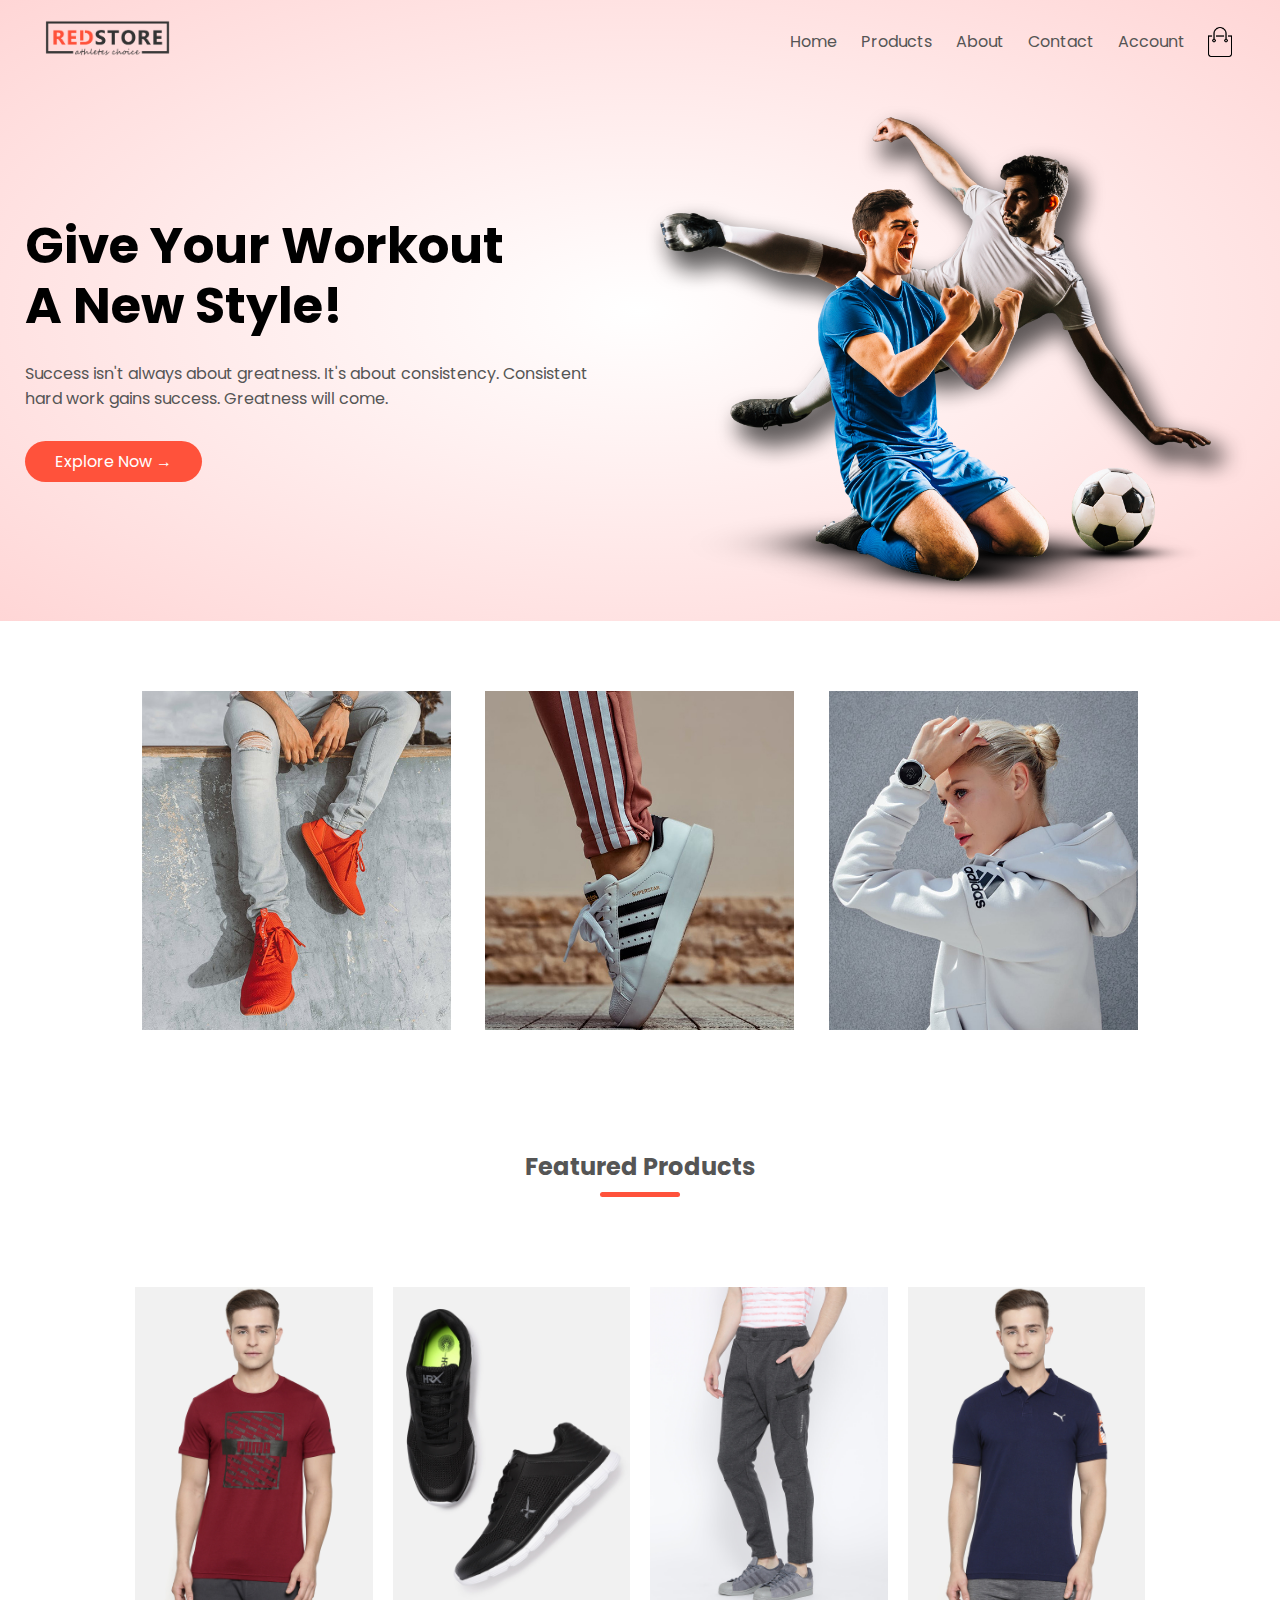
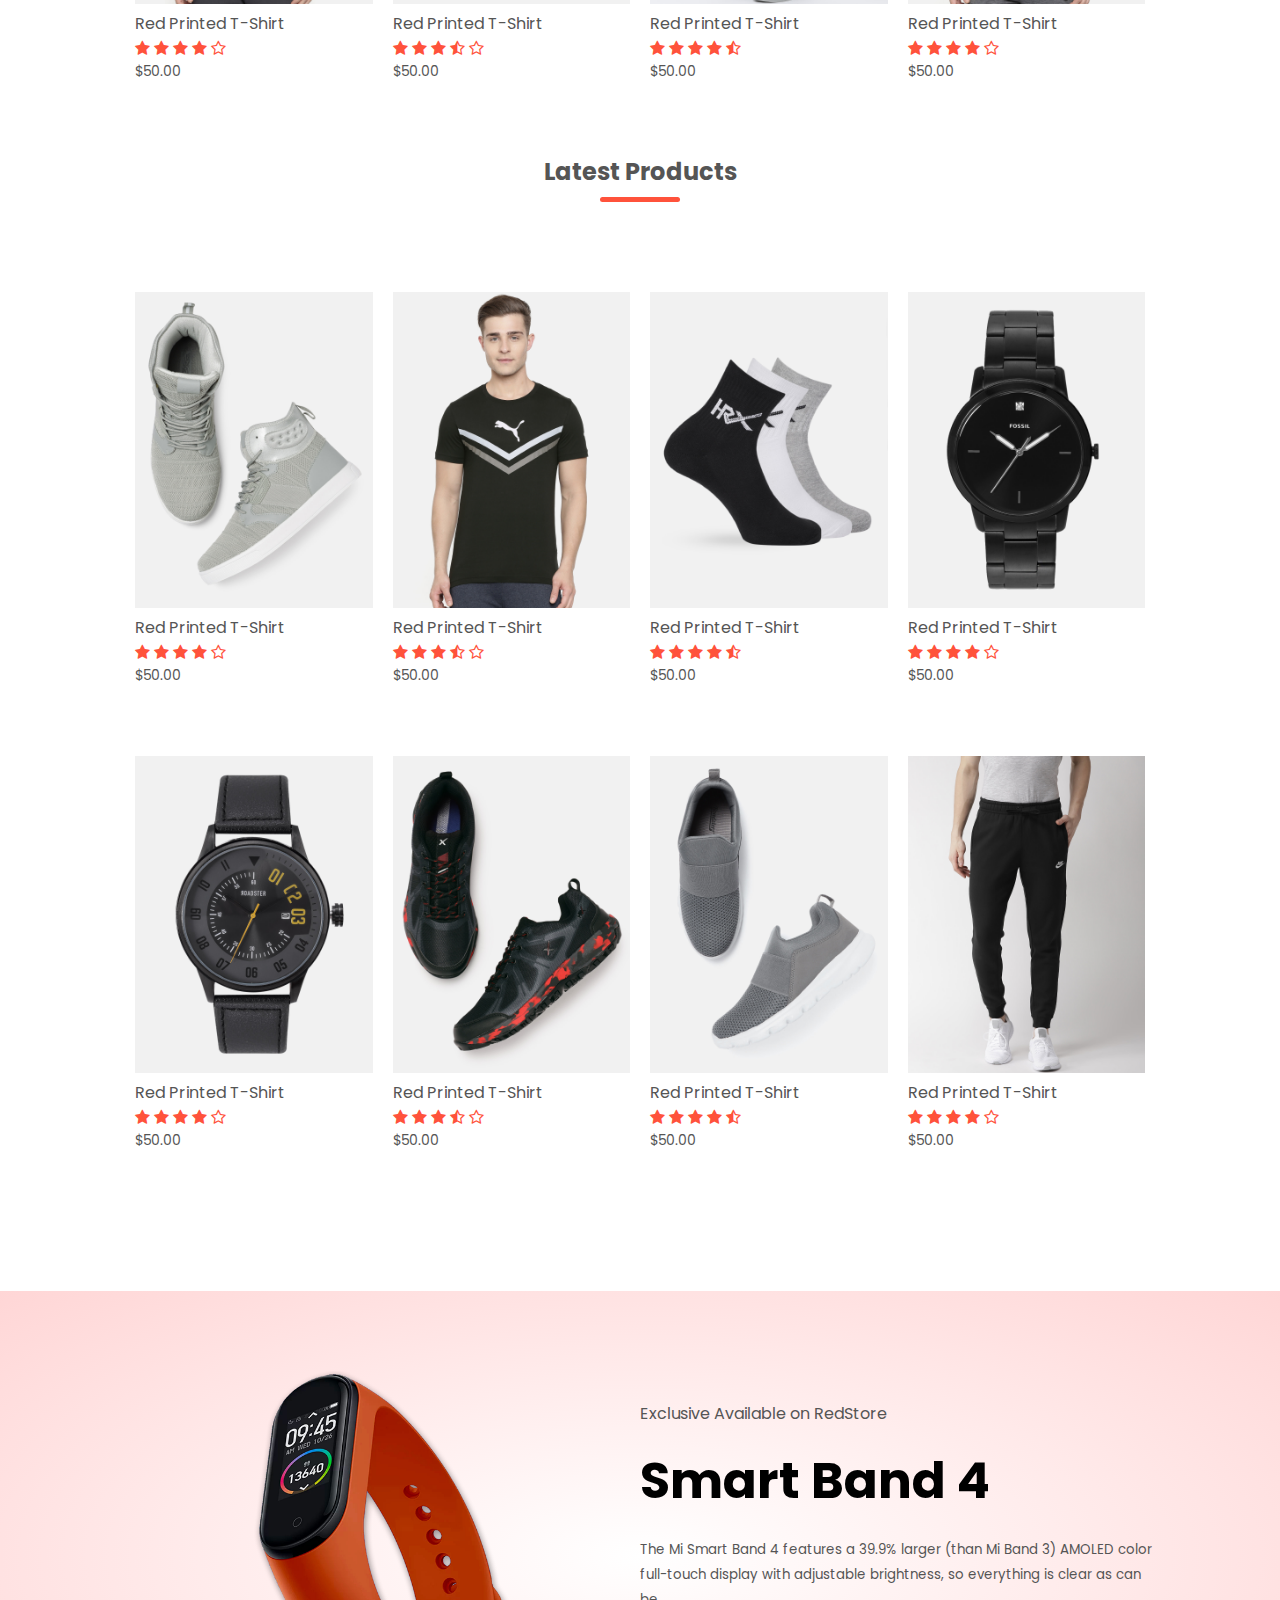
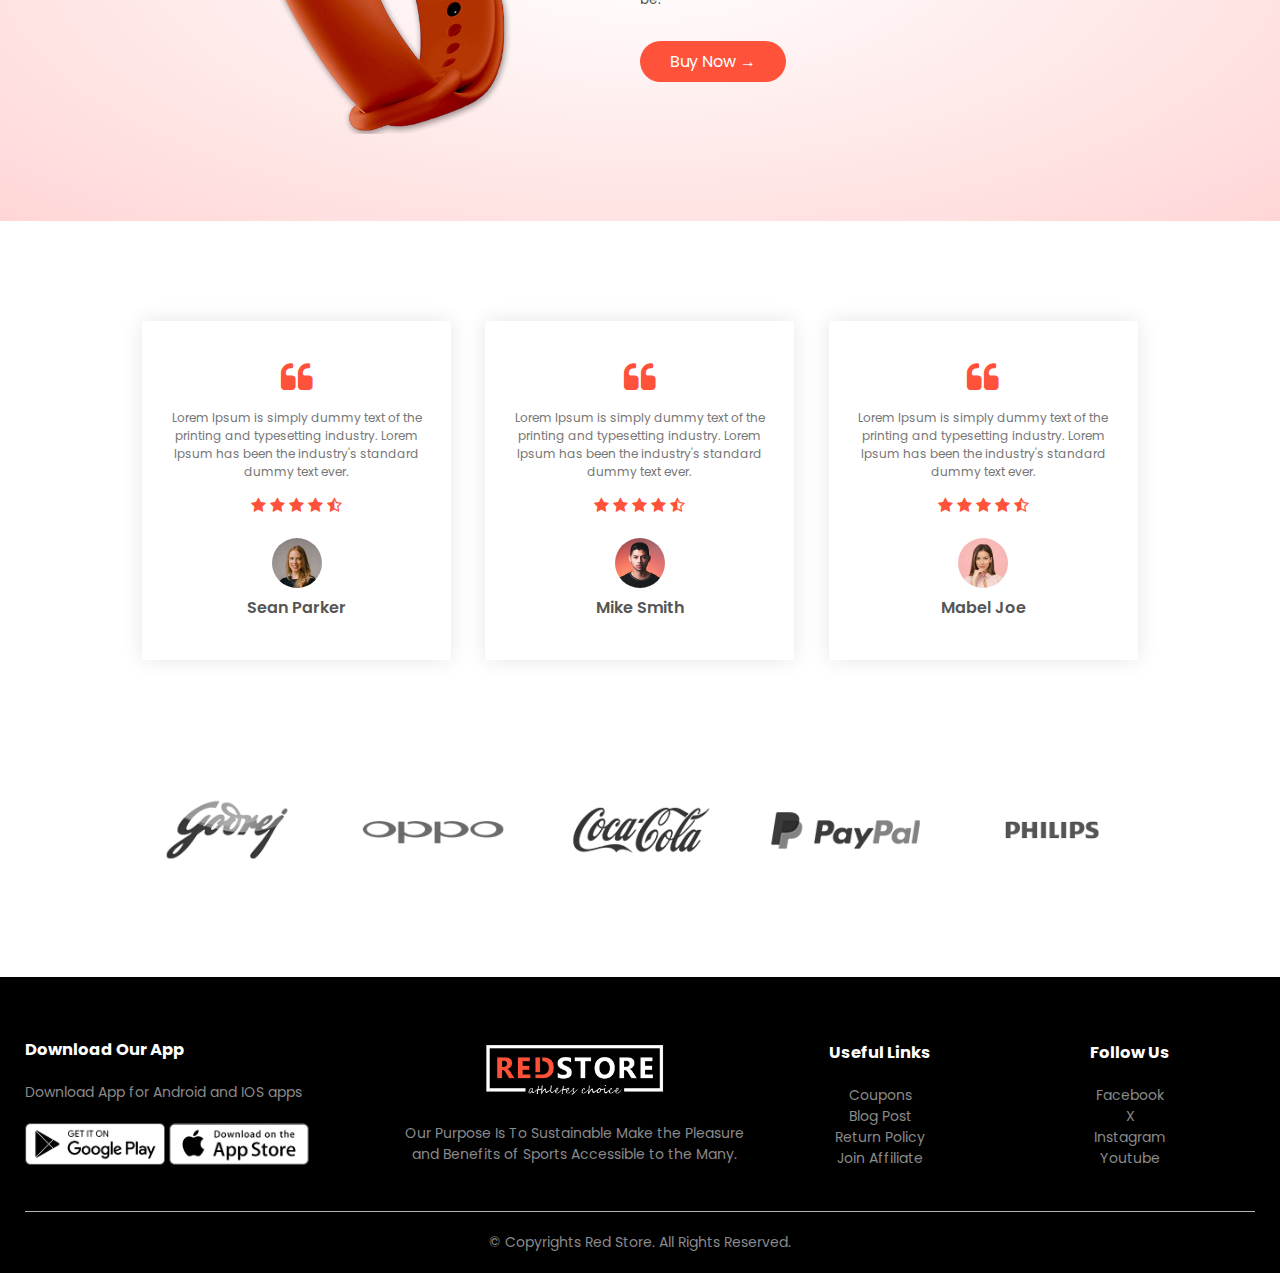
==== index.html @ 04ac2947 "feat: add menu links" ====
<!Doctype html>
<html lang="en">
    <head>
        <meta charset="utf-8">
        <meta name="viewport" content="width=device-width, initial-scale=1.0, shrink-to-fit=no">
        <link rel="stylesheet" href="css/style.css">
        <link rel="stylesheet" href="https://fonts.googleapis.com/css2?family=Poppins:wght@300;400;500;600;700&display=swap">
        <link rel="stylesheet" href="https://stackpath.bootstrapcdn.com/font-awesome/4.7.0/css/font-awesome.min.css">
        <title>Redstore | Ecommerce</title>
    </head>
    <body>

        <header class="header">
            <div class="container">
                <div class="navbar">
                    <div class="logo">
                        <img src="img/logo.png" alt="Logo Image" width="125px">
                    </div>

                    <nav>
                        <ul id="MenuItems">
                            <li><a href="index.html">Home</a></li>
                            <li><a href="products.html">Products</a></li>
                            <li><a href="#">About</a></li>
                            <li><a href="#">Contact</a></li>
                            <li><a href="#">Account</a></li>
                        </ul>
                    </nav>

                    <img src="img/cart.png" alt="Cart" width="30px" height="30px">
                    <img src="img/menu.png" alt="Cart" class="menu-icon" onclick="menuToggle()">
                </div>

                <div class="row">

                    <div class="col-2">
                        <h1>Give Your Workout<br> A New Style!</h1>
                        <p>Success isn't always about greatness. It's about consistency. Consistent <br> hard work gains success. Greatness will come.</p>
                        <a href="#" class="btn">Explore Now &#8594;</a>
                    </div>

                    <div class="col-2">
                        <img src="img/image1.png" alt="Banner Image">
                    </div>

                </div>
            </div>
        </header>

        <main>
            <!------Featured Categories ------>
            <div class="categories">
                <div class="small-container">
                    <div class="row">
                        <div class="col-3">
                            <img src="img/category-1.jpg" alt="">
                        </div>
                        <div class="col-3">
                            <img src="img/category-2.jpg" alt="">
                        </div>
                        <div class="col-3">
                            <img src="img/category-3.jpg" alt="">
                        </div>
                    </div>
                </div>
            </div>

            <!------Featured Products ------>
            <div class="small-container">
                <h2 class="title">Featured Products</h2>
                    <div class="row">
                        <div class="col-4">
                            <img src="img/product-1.jpg" alt="">
                            <h4>Red Printed T-Shirt</h4>
                                <div class="rating">
                                    <i class="fa fa-star"></i>
                                    <i class="fa fa-star"></i>
                                    <i class="fa fa-star"></i>
                                    <i class="fa fa-star"></i>
                                    <i class="fa fa-star-o"></i>
                                </div>
                            <p>$50.00</p>
                        </div>

                        <div class="col-4">
                            <img src="img/product-2.jpg" alt="">
                            <h4>Red Printed T-Shirt</h4>
                            <div class="rating">
                                <i class="fa fa-star"></i>
                                <i class="fa fa-star"></i>
                                <i class="fa fa-star"></i>
                                <i class="fa fa-star-half-o"></i>
                                <i class="fa fa-star-o"></i>
                            </div>
                            <p>$50.00</p>
                        </div>

                        <div class="col-4">
                            <img src="img/product-3.jpg" alt="">
                            <h4>Red Printed T-Shirt</h4>
                            <div class="rating">
                                <i class="fa fa-star"></i>
                                <i class="fa fa-star"></i>
                                <i class="fa fa-star"></i>
                                <i class="fa fa-star"></i>
                                <i class="fa fa-star-half-o"></i>
                            </div>
                            <p>$50.00</p>
                        </div>

                        <div class="col-4">
                            <img src="img/product-4.jpg" alt="">
                            <h4>Red Printed T-Shirt</h4>
                            <div class="rating">
                                <i class="fa fa-star"></i>
                                <i class="fa fa-star"></i>
                                <i class="fa fa-star"></i>
                                <i class="fa fa-star"></i>
                                <i class="fa fa-star-o"></i>
                            </div>
                            <p>$50.00</p>
                        </div>
                    </div>

                <h2 class="title">Latest Products</h2>
                    <div class="row">
                        <div class="col-4">
                            <img src="img/product-5.jpg" alt="">
                            <h4>Red Printed T-Shirt</h4>
                            <div class="rating">
                                <i class="fa fa-star"></i>
                                <i class="fa fa-star"></i>
                                <i class="fa fa-star"></i>
                                <i class="fa fa-star"></i>
                                <i class="fa fa-star-o"></i>
                            </div>
                            <p>$50.00</p>
                        </div>

                        <div class="col-4">
                            <img src="img/product-6.jpg" alt="">
                            <h4>Red Printed T-Shirt</h4>
                            <div class="rating">
                                <i class="fa fa-star"></i>
                                <i class="fa fa-star"></i>
                                <i class="fa fa-star"></i>
                                <i class="fa fa-star-half-o"></i>
                                <i class="fa fa-star-o"></i>
                            </div>
                            <p>$50.00</p>
                        </div>

                        <div class="col-4">
                            <img src="img/product-7.jpg" alt="">
                            <h4>Red Printed T-Shirt</h4>
                            <div class="rating">
                                <i class="fa fa-star"></i>
                                <i class="fa fa-star"></i>
                                <i class="fa fa-star"></i>
                                <i class="fa fa-star"></i>
                                <i class="fa fa-star-half-o"></i>
                            </div>
                            <p>$50.00</p>
                        </div>

                        <div class="col-4">
                            <img src="img/product-8.jpg" alt="">
                            <h4>Red Printed T-Shirt</h4>
                            <div class="rating">
                                <i class="fa fa-star"></i>
                                <i class="fa fa-star"></i>
                                <i class="fa fa-star"></i>
                                <i class="fa fa-star"></i>
                                <i class="fa fa-star-o"></i>
                            </div>
                            <p>$50.00</p>
                        </div>
                </div>

                <div class="row">
                    <div class="col-4">
                        <img src="img/product-9.jpg" alt="">
                        <h4>Red Printed T-Shirt</h4>
                        <div class="rating">
                            <i class="fa fa-star"></i>
                            <i class="fa fa-star"></i>
                            <i class="fa fa-star"></i>
                            <i class="fa fa-star"></i>
                            <i class="fa fa-star-o"></i>
                        </div>
                        <p>$50.00</p>
                    </div>

                    <div class="col-4">
                        <img src="img/product-10.jpg" alt="">
                        <h4>Red Printed T-Shirt</h4>
                        <div class="rating">
                            <i class="fa fa-star"></i>
                            <i class="fa fa-star"></i>
                            <i class="fa fa-star"></i>
                            <i class="fa fa-star-half-o"></i>
                            <i class="fa fa-star-o"></i>
                        </div>
                        <p>$50.00</p>
                    </div>

                    <div class="col-4">
                        <img src="img/product-11.jpg" alt="">
                        <h4>Red Printed T-Shirt</h4>
                        <div class="rating">
                            <i class="fa fa-star"></i>
                            <i class="fa fa-star"></i>
                            <i class="fa fa-star"></i>
                            <i class="fa fa-star"></i>
                            <i class="fa fa-star-half-o"></i>
                        </div>
                        <p>$50.00</p>
                    </div>

                    <div class="col-4">
                        <img src="img/product-12.jpg" alt="">
                        <h4>Red Printed T-Shirt</h4>
                        <div class="rating">
                            <i class="fa fa-star"></i>
                            <i class="fa fa-star"></i>
                            <i class="fa fa-star"></i>
                            <i class="fa fa-star"></i>
                            <i class="fa fa-star-o"></i>
                        </div>
                        <p>$50.00</p>
                    </div>
                </div>
            </div>

            <!------Offer Section ------>
            <div class="offer">
                <div class="small-container">
                    <div class="row">
                        <div class="col-2">
                            <img src="img/exclusive.png" alt="" class="offer-img">
                        </div>

                        <div class="col-2">
                            <p>Exclusive Available on RedStore</p>
                            <h1>Smart Band 4</h1>
                            <small>The Mi Smart Band 4 features a 39.9% larger (than Mi Band 3) AMOLED color full-touch display with adjustable brightness, so everything is clear as can be.</small>
                            <div>
                                <a href="#" class="btn">Buy Now &#8594;</a>
                            </div>
                        </div>
                    </div>
                </div>
            </div>

            <!------Testimonial Section ------>
            <div class="testimonials">
                <div class="small-container">
                    <div class="row">
                        <div class="col-3">
                            <i class="fa fa-quote-left"></i>
                            <p>Lorem Ipsum is simply dummy text of the printing and typesetting industry. Lorem Ipsum has been the industry's standard dummy text ever.</p>
                            <div class="rating">
                                <i class="fa fa-star"></i>
                                <i class="fa fa-star"></i>
                                <i class="fa fa-star"></i>
                                <i class="fa fa-star"></i>
                                <i class="fa fa-star-half-o"></i>
                            </div>
                            <img src="img/user-1.png" alt="">
                            <h3>Sean Parker</h3>
                        </div>

                        <div class="col-3">
                            <i class="fa fa-quote-left"></i>
                            <p>Lorem Ipsum is simply dummy text of the printing and typesetting industry. Lorem Ipsum has been the industry's standard dummy text ever.</p>
                            <div class="rating">
                                <i class="fa fa-star"></i>
                                <i class="fa fa-star"></i>
                                <i class="fa fa-star"></i>
                                <i class="fa fa-star"></i>
                                <i class="fa fa-star-half-o"></i>
                            </div>
                            <img src="img/user-2.png" alt="">
                            <h3>Mike Smith</h3>
                        </div>

                        <div class="col-3">
                            <i class="fa fa-quote-left"></i>
                            <p>Lorem Ipsum is simply dummy text of the printing and typesetting industry. Lorem Ipsum has been the industry's standard dummy text ever.</p>
                            <div class="rating">
                                <i class="fa fa-star"></i>
                                <i class="fa fa-star"></i>
                                <i class="fa fa-star"></i>
                                <i class="fa fa-star"></i>
                                <i class="fa fa-star-half-o"></i>
                            </div>
                            <img src="img/user-3.png" alt="">
                            <h3>Mabel Joe</h3>
                        </div>
                    </div>
                </div>
            </div>

            <!------Brands Section ------>
            <div class="brands">
                <div class="small-container">
                    <div class="row">
                        <div class="col-5">
                            <img src="img/logo-godrej.png" alt="">
                        </div>

                        <div class="col-5">
                            <img src="img/logo-oppo.png" alt="">
                        </div>

                        <div class="col-5">
                            <img src="img/logo-coca-cola.png" alt="">
                        </div>

                        <div class="col-5">
                            <img src="img/logo-paypal.png" alt="">
                        </div>

                        <div class="col-5">
                            <img src="img/logo-philips.png" alt="">
                        </div>
                    </div>
                </div>
            </div>
        </main>

        <footer class="footer">
            <div class="container">
                <div class="row">
                    <div class="footer-col-1">
                        <h3>Download Our App</h3>
                        <p>Download App for Android and IOS apps</p>
                        <div class="app-logo">
                            <img src="img/play-store.png" alt="App Logo">
                            <img src="img/app-store.png" alt="App Logo">
                        </div>
                    </div>

                    <div class="footer-col-2">
                        <img src="img/logo-white.png" alt="">
                        <p>Our Purpose Is To Sustainable Make the Pleasure and Benefits of Sports Accessible to the Many.</p>
                    </div>

                    <div class="footer-col-3">
                        <h3>Useful Links</h3>
                        <ul>
                            <li>Coupons</li>
                            <li>Blog Post</li>
                            <li>Return Policy</li>
                            <li>Join Affiliate</li>
                        </ul>
                    </div>

                    <div class="footer-col-4">
                        <h3>Follow Us</h3>
                        <ul>
                            <li>Facebook</li>
                            <li>X</li>
                            <li>Instagram</li>
                            <li>Youtube</li>
                        </ul>
                    </div>
                </div>
                <hr>
                <p class="copyright">&copy; Copyrights Red Store. All Rights Reserved.</p>
            </div>
        </footer>

        <script>
            //Toggle menu
            var menuItems = document.querySelector('#MenuItems');
            console.log(menuItems);
            menuItems.style.maxHeight = '0px';

            function menuToggle(){
                if (menuItems.style.maxHeight === "0px"){
                    menuItems.style.maxHeight = "200px";
                }else {
                    menuItems.style.maxHeight = "0px";
                }
            }
        </script>
    </body>
</html>
---- css/style.css ----
*{
    margin: 0;
    padding: 0;
    box-sizing: border-box;
}

body{
    font-family: 'Poppins', sans-serif;
}

.navbar{
    display: flex;
    align-items: center;
    padding: 20px;
}

nav {
    flex: 1;
    text-align: right;
}

nav ul{
    display: inline-block;
    list-style-type: none;
}

nav ul li{
    display: inline-block;
    margin-right: 20px;
}

a{
    text-decoration: none;
    color: #555;
}

p{
    color: #555;
}

.container{
    max-width: 1300px;
    margin: auto;
    padding-left: 25px;
    padding-right: 25px;
}

.row {
    display: flex;
    align-items: center;
    flex-wrap: wrap;
    justify-content: space-around;
}

.col-2{
    flex-basis: 50%;
    min-width: 300px;
}

.col-2 img{
    max-width: 100%;
    height: auto;
}

.col-2 h1{
    font-size: 50px;
    line-height: 60px;
    margin: 25px 0;
}

.btn{
    display: inline-block;
    background: #ff523b;
    color: #fff;
    padding: 8px 30px;
    margin: 30px 0;
    border-radius: 30px;
    transition: background 0.5s;
}
.btn:hover{
    background: #563434;
}

.header{
    background: radial-gradient(#fff, #ffd6d6);
}

.categories {
    margin: 70px 0;
}

.col-3 {
    flex-basis: 30%;
    min-width: 250px;
    margin-bottom: 30px;
}

.col-3 img{
    width: 100%;
}

.small-container{
    max-width: 1080px;
    margin: auto;
    padding-left: 25px;
    padding-right: 25px;
}

.col-4 {
    flex-basis: 25%;
    padding: 10px;
    min-width: 200px;
    margin-bottom: 50px;
    cursor: pointer;
    transition: transform 0.5s;
}

.col-4 img{
    width: 100%;
}

.title{
    text-align: center;
    margin: 0 auto 80px;
    position: relative;
    line-height: 60px;
    color: #555;
}

.title::after{
    content: '';
    background: #ff523b;
    width: 80px;
    height: 5px;
    border-radius: 5px;
    position: absolute;
    bottom: 0;
    left: 50%;
    transform: translateX(-50%);
}

h4{
    color: #555;
    font-weight: normal;
}

.col-4 p{
    font-size: 14px;
}
.col-4:hover{
    transform: translateY(-5px);
}

.rating .fa{
    color: #ff523b;
}

/*-----------Offer Section----------*/
.offer{
    background: radial-gradient(#fff, #ffd6d6);
    margin-top: 80px;
    padding: 30px 0;
}

.col-2 .offer-img{
    padding: 50px;
}

small{
    color: #555;
}

/*-----------Testimonial Section----------*/

.testimonials{
    padding-top: 100px;
}

.testimonials .col-3{
    text-align: center;
    padding: 40px 20px;
    box-shadow: 0 0 20px 0 rgba(0, 0, 0, 0.1);
    cursor: pointer;
    transition: transform 0.5s;
}

.testimonials .col-3 img{
    width: 50px;
    margin-top: 20px;
    border-radius: 50%;
}

.testimonials .col-3:hover{
    transform: translateY(-10px);
}

.fa.fa-quote-left{
    font-size: 34px;
    color: #ff523b;
}

.col-3 p{
    font-size: 12px;
    margin: 12px 0;
    color: #777;
}

.testimonials .col-3 h3{
    font-weight: 600;
    color: #555;
    font-size: 16px;
}

/*-----------Brand Section----------*/

.brands{
    margin: 100px auto;
}

.col-5{
    width: 160px;
}

.col-5 img{
    width: 100%;
    cursor: pointer;
    filter: grayscale(100%);
}

.col-5 img:hover{
    filter: grayscale(0);
}

/*-----------Footer Section----------*/

.footer{
    background: #000;
    color: #8a8a8a;
    font-size: 14px;
    padding: 60px 0 20px;
}

.footer p{
    color: #8a8a8a;
}

.footer h3{
    color: #fff;
    margin-bottom: 20px;
}

.footer-col-1, .footer-col-2, .footer-col-3, .footer-col-4{
    min-width: 250px;
    margin-bottom: 20px;
}

.footer-col-1{
    flex-basis: 30%;
}

.footer-col-2{
    flex: 1;
    text-align: center;
}

.footer-col-2 img{
    width: 180px;
    margin-bottom: 20px;
}

.footer-col-3, .footer-col-4{
    flex-basis: 12%;
    text-align: center;
}

ul{
    list-style-type: none;
}

.app-logo{
    margin-top: 20px;
}

.app-logo img{
    width: 140px;
}

.footer hr{
    border: none;
    background: #b5b5b5;
    height: 1px;
    margin: 20px 0;
}

.copyright{
    text-align: center;
}

.menu-icon{
    width: 28px;
    margin-left: 20px;
    display: none;
}

/*-----------Media Query For Menu----------*/

@media only screen and (max-width: 800px){
    nav ul {
        position: absolute;
        top: 70px;
        left: 0;
        background: #333;
        width: 100%;
        overflow: hidden;
        transition: max-height 0.5s;
    }

    nav ul li{
        display: block;
        margin-right: 50px;
        margin-top: 10px;
        margin-bottom: 10px;
    }

    nav ul li a{
        color: #fff;
    }

    .menu-icon{
        display: block;
        cursor: pointer;
    }
}

/*-----------Media Query (600 screen size)----------*/

@media only screen and (max-width: 600px){
    .row{
        text-align: center;
    }
    .col-2, .col-3, .col-4{
        flex-basis: 100%;
    }
}
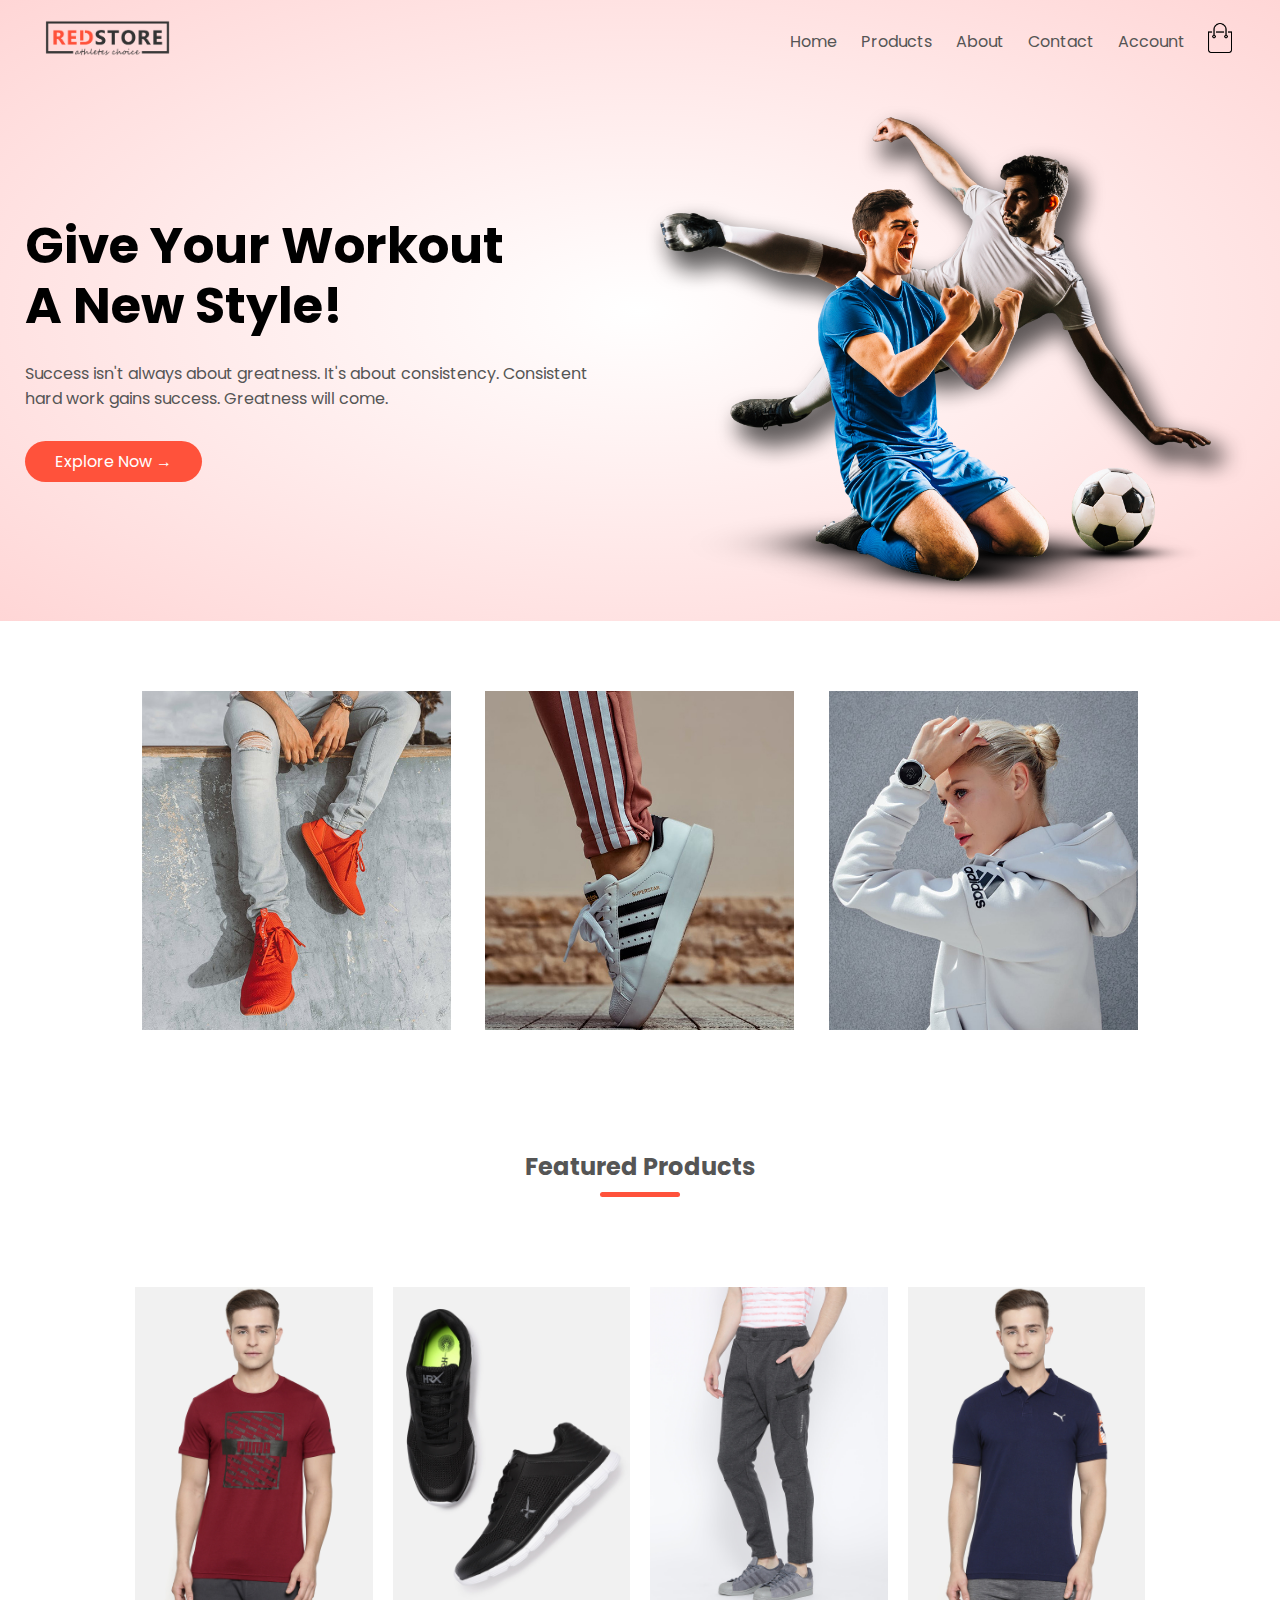
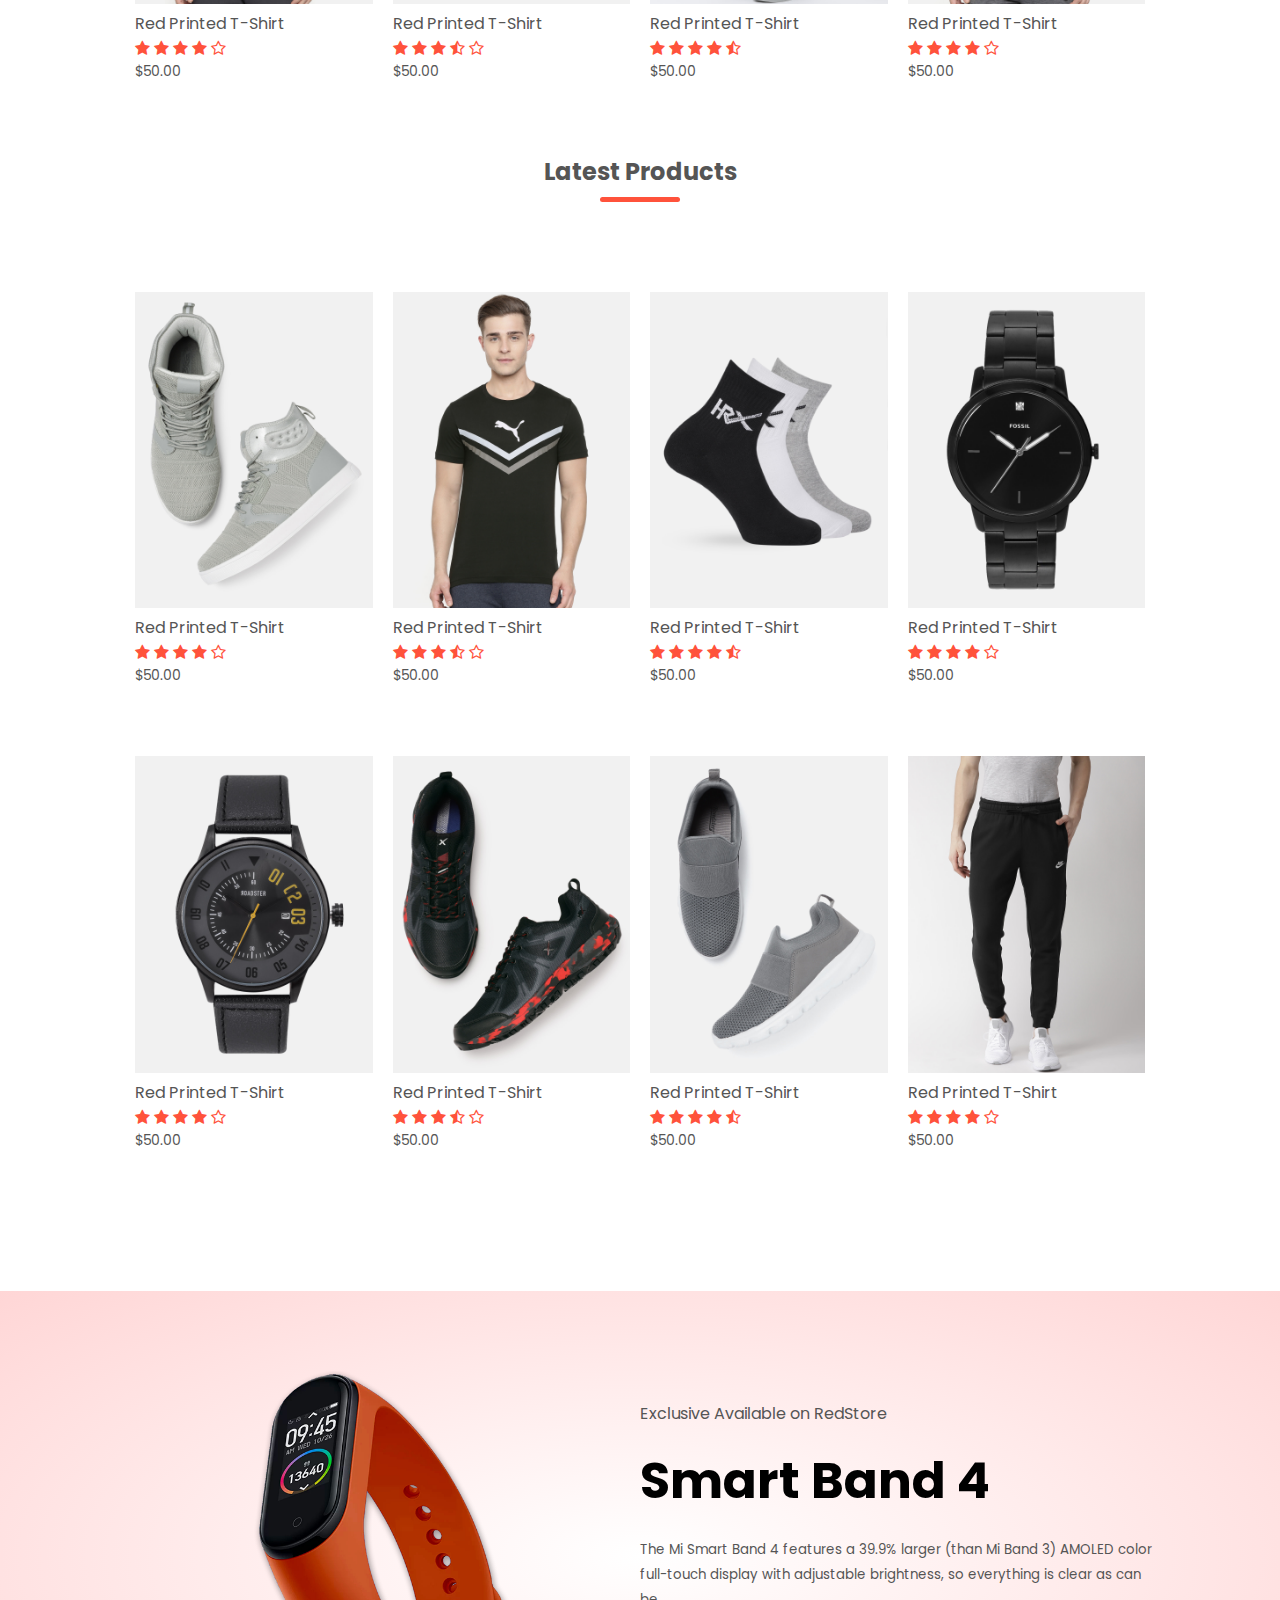
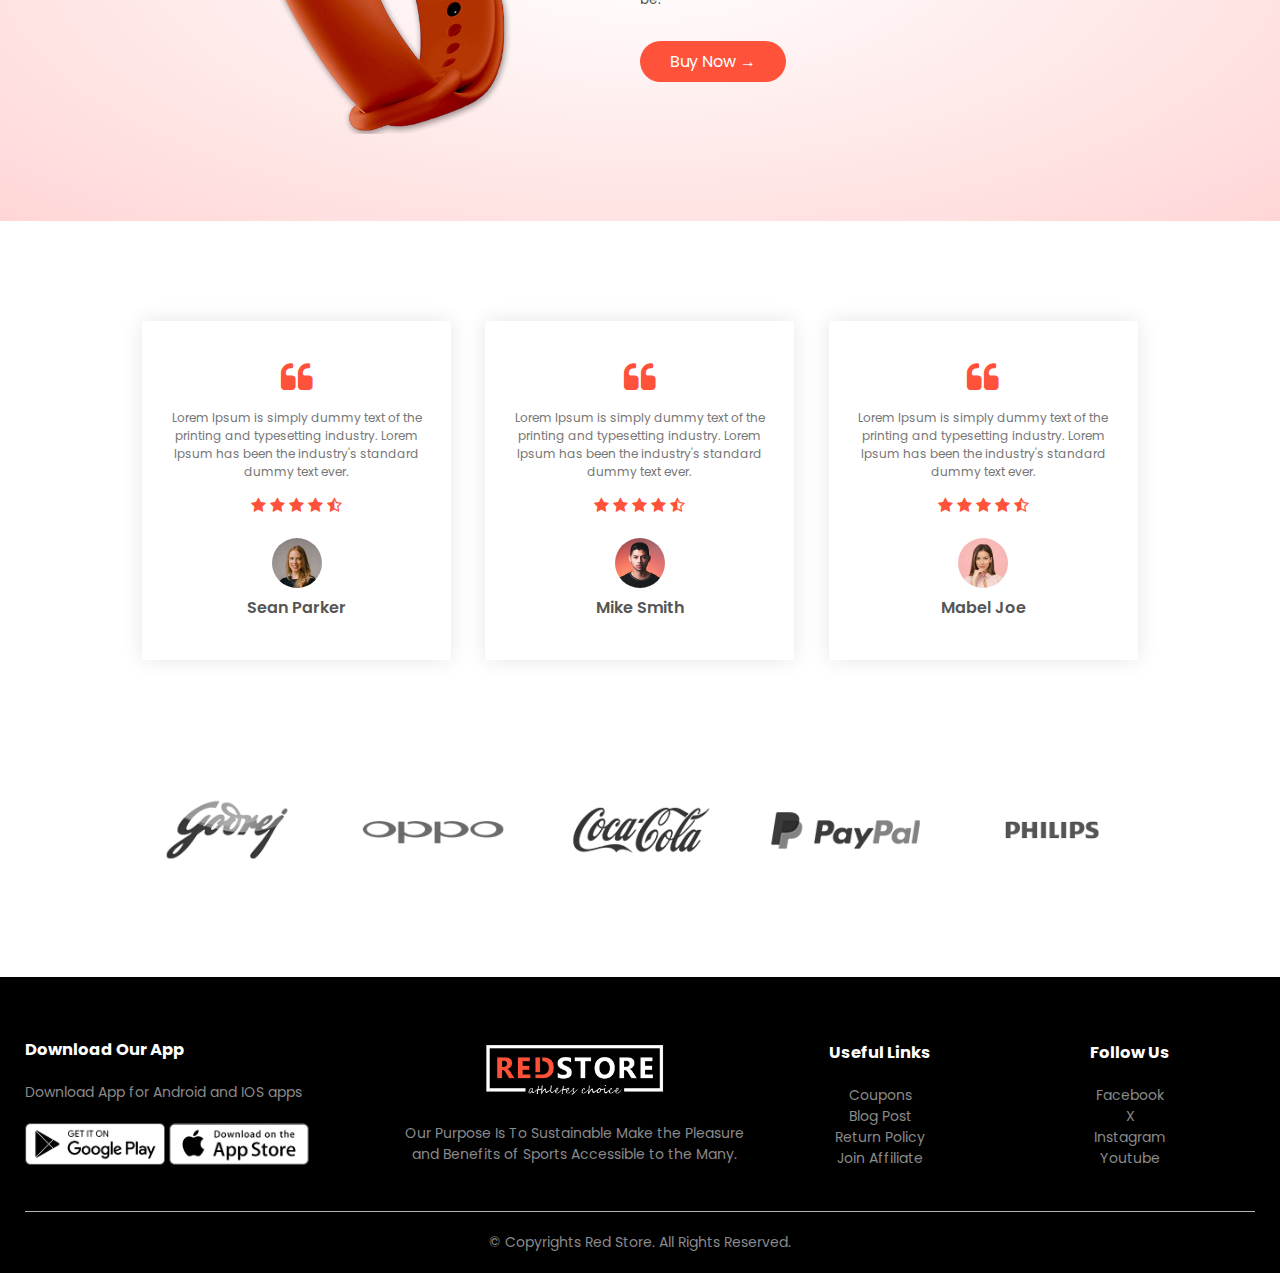
==== commit 1ddf41a4: "feat: add link to cart image" ====
--- a/index.html
+++ b/index.html
@@ -27,7 +27,9 @@
                         </ul>
                     </nav>
 
-                    <img src="img/cart.png" alt="Cart" width="30px" height="30px">
+                    <a href="cart.html">
+                        <img src="img/cart.png" alt="Cart" width="30px" height="30px">
+                    </a>
                     <img src="img/menu.png" alt="Cart" class="menu-icon" onclick="menuToggle()">
                 </div>
 
--- a/css/style.css
+++ b/css/style.css
@@ -30,9 +30,14 @@
     margin-right: 20px;
 }
 
+nav ul li a:hover{
+    color: #ff523b;
+    transition: background 0.5s;
+}
 a{
     text-decoration: none;
     color: #555;
+    cursor: pointer;
 }
 
 p{
@@ -76,7 +81,7 @@
     padding: 8px 30px;
     margin: 30px 0;
     border-radius: 30px;
-    transition: background 0.5s;
+    transition: ease-in 0.5s;
 }
 .btn:hover{
     background: #563434;
@@ -303,6 +308,157 @@
     display: none;
 }
 
+/*-----------All products page----------*/
+
+.row-2{
+    justify-content: space-between;
+    margin: 100px auto 50px;
+}
+
+select{
+    border: 1px solid #ff523b;
+    padding: 5px;
+}
+
+select:focus{
+    outline:none;
+}
+
+.page-btn{
+    margin: 0 auto 80px;
+}
+
+.page-btn span{
+    display: inline-block;
+    border: 1px solid #ff523b;
+    margin-left: 10px;
+    width: 40px;
+    height: 40px;
+    text-align: center;
+    line-height: 40px;
+    cursor: pointer;
+}
+
+.page-btn span:hover{
+    background: #ff523b;
+    color: #fff;
+}
+
+.single-product{
+    margin-top: 80px;
+}
+
+.single-product .col-2 img{
+    padding: 0;
+}
+
+.single-product .col-2{
+    padding: 20px;
+}
+
+.single-product h4{
+    margin: 20px 0;
+    font-size: 22px;
+    font-weight: bold;
+}
+
+.single-product select{
+    display: block;
+    padding: 10px;
+    margin-top: 20px;
+}
+
+.single-product input{
+    width: 50px;
+    height: 40px;
+    padding-left: 10px;
+    font-size: 20px;
+    margin-right: 10px;
+    border: 1px solid #ff523b;
+}
+
+input:focus{
+    outline:none;
+}
+
+.single-product .fa{
+    color: #ff523b;
+    margin-left: 10px;
+}
+
+.small-img-row{
+    display: flex;
+    justify-content: space-between;
+}
+
+.small-img-col{
+    flex-basis: 24%;
+    cursor: pointer;
+}
+
+/*-----------Cart Items----------*/
+
+.cart-page{
+    margin: 80px auto;
+}
+
+table{
+    width: 100%;
+    border-collapse: collapse;
+}
+
+.cart-info{
+    display: flex;
+    flex-wrap: wrap;
+}
+
+th{
+    text-align: left;
+    padding: 5px;
+    color: #fff;
+    background: #ff523b;
+    font-weight: normal;
+}
+
+td{
+    padding: 10px 5px;
+}
+
+td input{
+    width: 40px;
+    height: 30px;
+    padding: 5px;
+}
+
+td a{
+    color: #ff523b;
+    font-size: 12px;
+}
+
+td img{
+    width: 80px;
+    height: 80px;
+    margin-right: 10px;
+}
+
+.total-price{
+    display: flex;
+    justify-content: flex-end;
+}
+
+.total-price table{
+    border-top: 3px solid #ff523b;
+    width: 100%;
+    max-width: 400px;
+}
+
+td:last-child{
+    text-align: right;
+}
+
+th:last-child{
+    text-align: right;
+}
 /*-----------Media Query For Menu----------*/
 
 @media only screen and (max-width: 800px){
@@ -342,12 +498,33 @@
     .col-2, .col-3, .col-4{
         flex-basis: 100%;
     }
-}
-
-
-
-
-
-
-
-
+
+    .single-product .row{
+        text-align: left;
+    }
+
+    .single-product .col-2{
+        padding: 20px 0;
+    }
+
+    .single-product h1{
+        font-size: 26px;
+        line-height: 26px;
+    }
+
+    .single-product h2{
+        padding: 0 10% 0 10%;
+    }
+
+    .cart-info p{
+        display: none;
+    }
+}
+
+
+
+
+
+
+
+
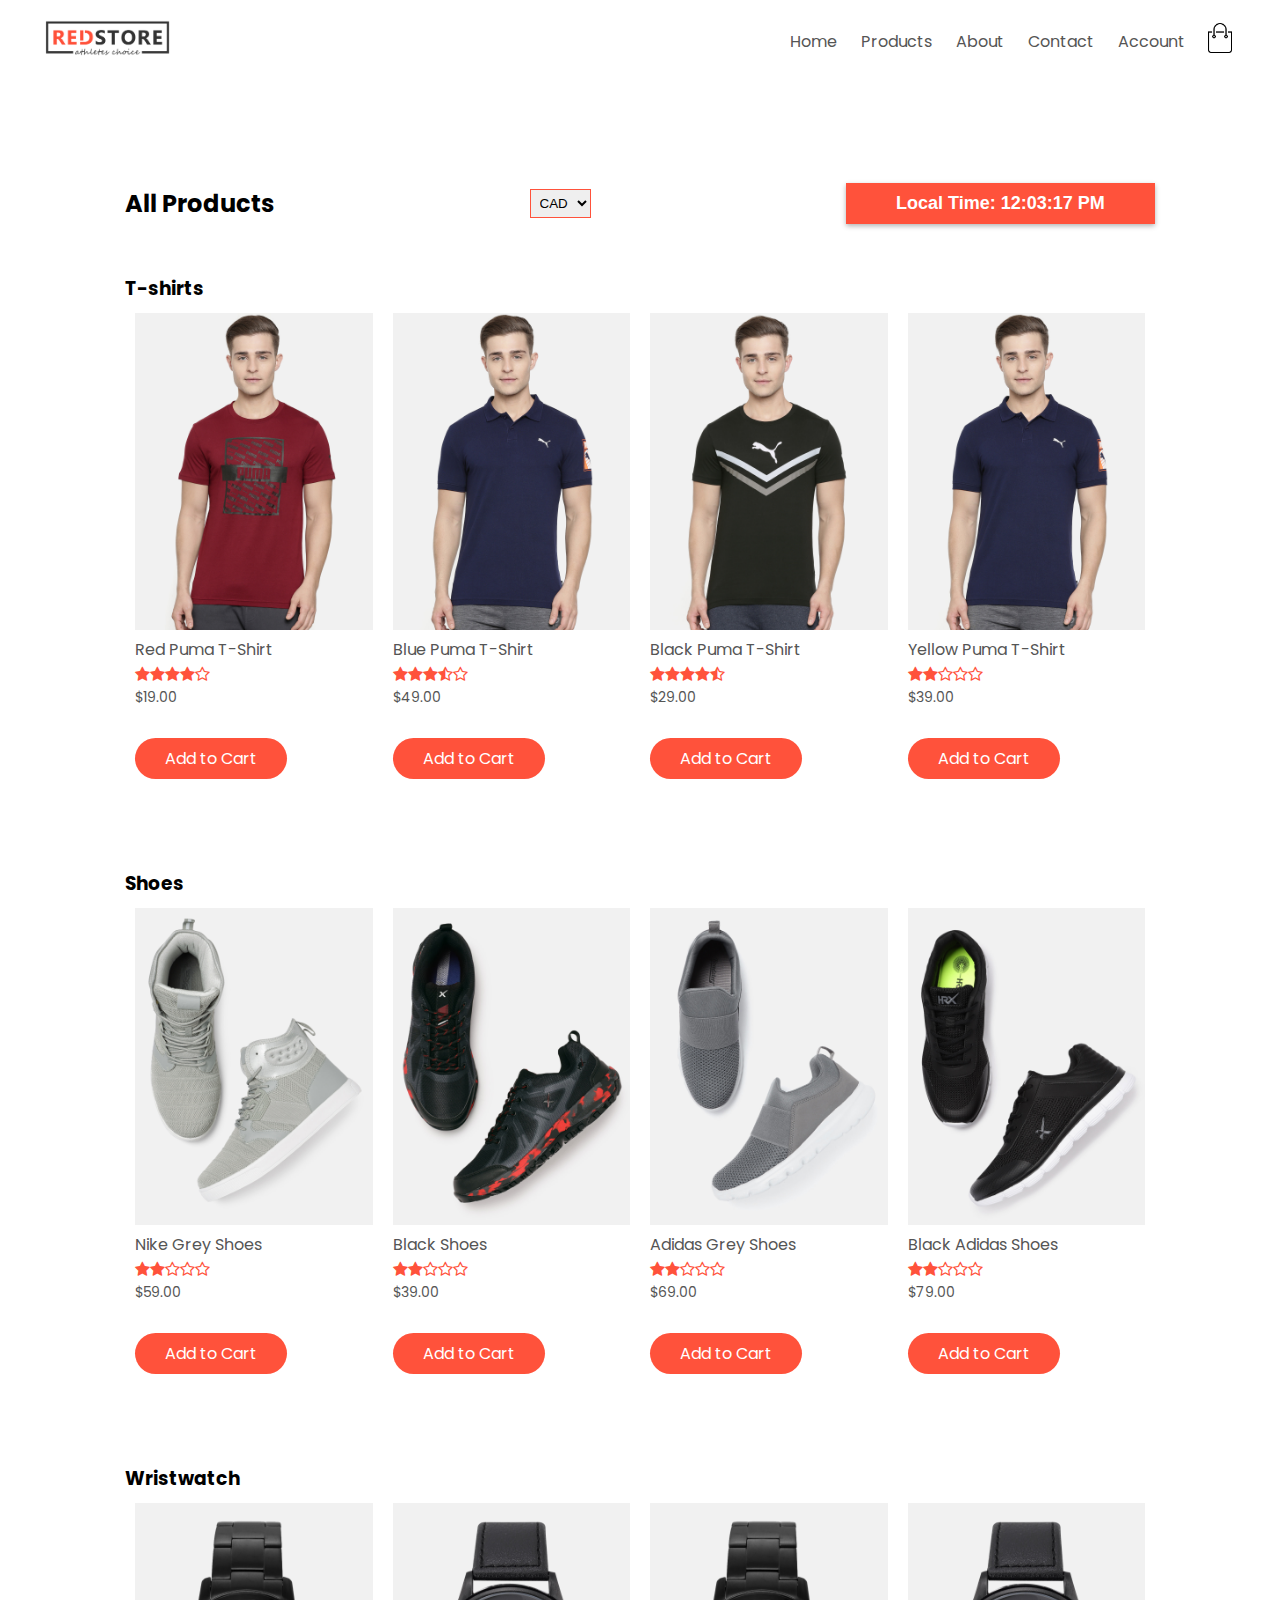
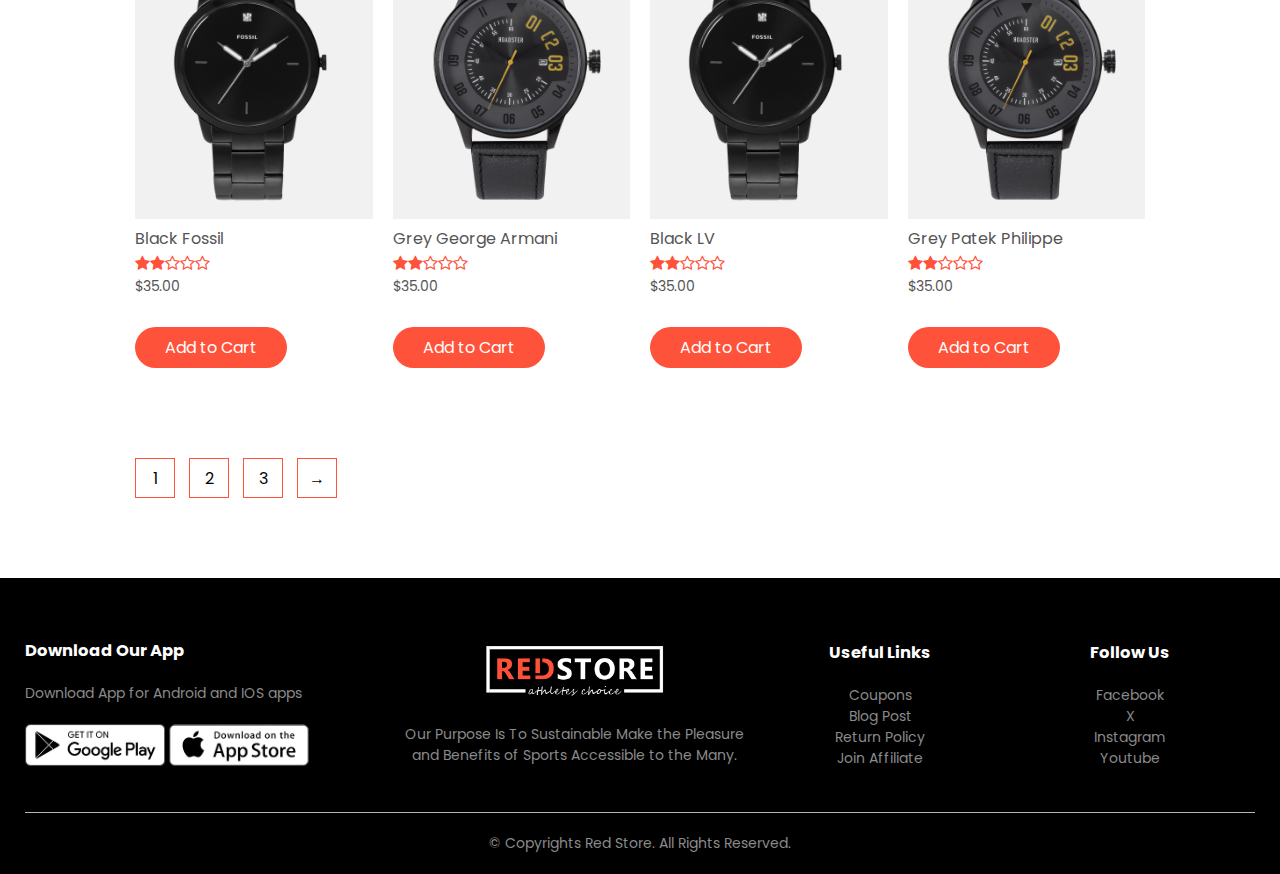
==== commit 670d7a37: "feat: display items in cart" ====
--- a/index.html
+++ b/index.html
@@ -1,391 +1,140 @@
-<!Doctype html>
+<!doctype html>
 <html lang="en">
-    <head>
-        <meta charset="utf-8">
-        <meta name="viewport" content="width=device-width, initial-scale=1.0, shrink-to-fit=no">
-        <link rel="stylesheet" href="css/style.css">
-        <link rel="stylesheet" href="https://fonts.googleapis.com/css2?family=Poppins:wght@300;400;500;600;700&display=swap">
-        <link rel="stylesheet" href="https://stackpath.bootstrapcdn.com/font-awesome/4.7.0/css/font-awesome.min.css">
-        <title>Redstore | Ecommerce</title>
-    </head>
-    <body>
+<head>
+    <meta charset="UTF-8">
+    <meta name="viewport" content="width=device-width, initial-scale=1">
+    <link rel="stylesheet" href="css/style.css">
+    <link rel="stylesheet" href="https://fonts.googleapis.com/css2?family=Poppins:wght@300;400;500;600;700&display=swap">
+    <link rel="stylesheet" href="https://stackpath.bootstrapcdn.com/font-awesome/4.7.0/css/font-awesome.min.css">
+    <title>All Products - RedStore</title>
+</head>
+<body>
+    <header class="">
+        <div class="container">
+            <div class="navbar">
+                <div class="logo">
+                    <img src="img/logo.png" alt="Logo Image" width="125px">
+                </div>
 
-        <header class="header">
-            <div class="container">
-                <div class="navbar">
-                    <div class="logo">
-                        <img src="img/logo.png" alt="Logo Image" width="125px">
-                    </div>
+                <nav>
+                    <ul id="MenuItems">
+                        <li><a href="#">Home</a></li>
+                        <li><a href="index.html">Products</a></li>
+                        <li><a href="#">About</a></li>
+                        <li><a href="#">Contact</a></li>
+                        <li><a href="#">Account</a></li>
+                    </ul>
+                </nav>
 
-                    <nav>
-                        <ul id="MenuItems">
-                            <li><a href="index.html">Home</a></li>
-                            <li><a href="products.html">Products</a></li>
-                            <li><a href="#">About</a></li>
-                            <li><a href="#">Contact</a></li>
-                            <li><a href="#">Account</a></li>
-                        </ul>
-                    </nav>
-
+                <div class="cart-icon-container">
                     <a href="cart.html">
                         <img src="img/cart.png" alt="Cart" width="30px" height="30px">
+                        <span class="cart-counter" id="cartCounter"></span>
                     </a>
-                    <img src="img/menu.png" alt="Cart" class="menu-icon" onclick="menuToggle()">
                 </div>
+                <img src="img/menu.png" alt="Cart" class="menu-icon" onclick="menuToggle()">
+            </div>
 
-                <div class="row">
+        </div>
+    </header>
 
-                    <div class="col-2">
-                        <h1>Give Your Workout<br> A New Style!</h1>
-                        <p>Success isn't always about greatness. It's about consistency. Consistent <br> hard work gains success. Greatness will come.</p>
-                        <a href="#" class="btn">Explore Now &#8594;</a>
-                    </div>
+    <main>
 
-                    <div class="col-2">
-                        <img src="img/image1.png" alt="Banner Image">
-                    </div>
+        <div class="small-container">
 
-                </div>
-            </div>
-        </header>
+            <div class="row row-2">
+                <h2>All Products</h2>
+                <select>
+                    <option>CAD</option>
+                    <option>USD</option>
+                    <option>EUR</option>
+                    <option>ZAR</option>
+                    <option>BZR</option>
+                </select>
 
-        <main>
-            <!------Featured Categories ------>
-            <div class="categories">
-                <div class="small-container">
-                    <div class="row">
-                        <div class="col-3">
-                            <img src="img/category-1.jpg" alt="">
-                        </div>
-                        <div class="col-3">
-                            <img src="img/category-2.jpg" alt="">
-                        </div>
-                        <div class="col-3">
-                            <img src="img/category-3.jpg" alt="">
-                        </div>
-                    </div>
+                <div id="time-banner">
+                    Local Time: <span id="local-time">--:--:--</span>
                 </div>
             </div>
 
-            <!------Featured Products ------>
-            <div class="small-container">
-                <h2 class="title">Featured Products</h2>
-                    <div class="row">
-                        <div class="col-4">
-                            <img src="img/product-1.jpg" alt="">
-                            <h4>Red Printed T-Shirt</h4>
-                                <div class="rating">
-                                    <i class="fa fa-star"></i>
-                                    <i class="fa fa-star"></i>
-                                    <i class="fa fa-star"></i>
-                                    <i class="fa fa-star"></i>
-                                    <i class="fa fa-star-o"></i>
-                                </div>
-                            <p>$50.00</p>
-                        </div>
 
-                        <div class="col-4">
-                            <img src="img/product-2.jpg" alt="">
-                            <h4>Red Printed T-Shirt</h4>
-                            <div class="rating">
-                                <i class="fa fa-star"></i>
-                                <i class="fa fa-star"></i>
-                                <i class="fa fa-star"></i>
-                                <i class="fa fa-star-half-o"></i>
-                                <i class="fa fa-star-o"></i>
-                            </div>
-                            <p>$50.00</p>
-                        </div>
+            <h3>T-shirts</h3>
 
-                        <div class="col-4">
-                            <img src="img/product-3.jpg" alt="">
-                            <h4>Red Printed T-Shirt</h4>
-                            <div class="rating">
-                                <i class="fa fa-star"></i>
-                                <i class="fa fa-star"></i>
-                                <i class="fa fa-star"></i>
-                                <i class="fa fa-star"></i>
-                                <i class="fa fa-star-half-o"></i>
-                            </div>
-                            <p>$50.00</p>
-                        </div>
+                <div class="row" id="tshirts"></div>
 
-                        <div class="col-4">
-                            <img src="img/product-4.jpg" alt="">
-                            <h4>Red Printed T-Shirt</h4>
-                            <div class="rating">
-                                <i class="fa fa-star"></i>
-                                <i class="fa fa-star"></i>
-                                <i class="fa fa-star"></i>
-                                <i class="fa fa-star"></i>
-                                <i class="fa fa-star-o"></i>
-                            </div>
-                            <p>$50.00</p>
-                        </div>
+            <h3>Shoes</h3>
+
+                <div class="row" id="shoes"></div>
+
+            <h3>Wristwatch</h3>
+
+                <div class="row" id="wristwatch"></div>
+
+            <div class="page-btn">
+                <span>1</span>
+                <span>2</span>
+                <span>3</span>
+                <span>&#8594;</span>
+            </div>
+        </div>
+    </main>
+
+    <footer class="footer">
+        <div class="container">
+            <div class="row">
+                <div class="footer-col-1">
+                    <h3>Download Our App</h3>
+                    <p>Download App for Android and IOS apps</p>
+                    <div class="app-logo">
+                        <img src="img/play-store.png" alt="App Logo">
+                        <img src="img/app-store.png" alt="App Logo">
                     </div>
-
-                <h2 class="title">Latest Products</h2>
-                    <div class="row">
-                        <div class="col-4">
-                            <img src="img/product-5.jpg" alt="">
-                            <h4>Red Printed T-Shirt</h4>
-                            <div class="rating">
-                                <i class="fa fa-star"></i>
-                                <i class="fa fa-star"></i>
-                                <i class="fa fa-star"></i>
-                                <i class="fa fa-star"></i>
-                                <i class="fa fa-star-o"></i>
-                            </div>
-                            <p>$50.00</p>
-                        </div>
-
-                        <div class="col-4">
-                            <img src="img/product-6.jpg" alt="">
-                            <h4>Red Printed T-Shirt</h4>
-                            <div class="rating">
-                                <i class="fa fa-star"></i>
-                                <i class="fa fa-star"></i>
-                                <i class="fa fa-star"></i>
-                                <i class="fa fa-star-half-o"></i>
-                                <i class="fa fa-star-o"></i>
-                            </div>
-                            <p>$50.00</p>
-                        </div>
-
-                        <div class="col-4">
-                            <img src="img/product-7.jpg" alt="">
-                            <h4>Red Printed T-Shirt</h4>
-                            <div class="rating">
-                                <i class="fa fa-star"></i>
-                                <i class="fa fa-star"></i>
-                                <i class="fa fa-star"></i>
-                                <i class="fa fa-star"></i>
-                                <i class="fa fa-star-half-o"></i>
-                            </div>
-                            <p>$50.00</p>
-                        </div>
-
-                        <div class="col-4">
-                            <img src="img/product-8.jpg" alt="">
-                            <h4>Red Printed T-Shirt</h4>
-                            <div class="rating">
-                                <i class="fa fa-star"></i>
-                                <i class="fa fa-star"></i>
-                                <i class="fa fa-star"></i>
-                                <i class="fa fa-star"></i>
-                                <i class="fa fa-star-o"></i>
-                            </div>
-                            <p>$50.00</p>
-                        </div>
                 </div>
 
-                <div class="row">
-                    <div class="col-4">
-                        <img src="img/product-9.jpg" alt="">
-                        <h4>Red Printed T-Shirt</h4>
-                        <div class="rating">
-                            <i class="fa fa-star"></i>
-                            <i class="fa fa-star"></i>
-                            <i class="fa fa-star"></i>
-                            <i class="fa fa-star"></i>
-                            <i class="fa fa-star-o"></i>
-                        </div>
-                        <p>$50.00</p>
-                    </div>
+                <div class="footer-col-2">
+                    <img src="img/logo-white.png" alt="">
+                    <p>Our Purpose Is To Sustainable Make the Pleasure and Benefits of Sports Accessible to the Many.</p>
+                </div>
 
-                    <div class="col-4">
-                        <img src="img/product-10.jpg" alt="">
-                        <h4>Red Printed T-Shirt</h4>
-                        <div class="rating">
-                            <i class="fa fa-star"></i>
-                            <i class="fa fa-star"></i>
-                            <i class="fa fa-star"></i>
-                            <i class="fa fa-star-half-o"></i>
-                            <i class="fa fa-star-o"></i>
-                        </div>
-                        <p>$50.00</p>
-                    </div>
+                <div class="footer-col-3">
+                    <h3>Useful Links</h3>
+                    <ul>
+                        <li>Coupons</li>
+                        <li>Blog Post</li>
+                        <li>Return Policy</li>
+                        <li>Join Affiliate</li>
+                    </ul>
+                </div>
 
-                    <div class="col-4">
-                        <img src="img/product-11.jpg" alt="">
-                        <h4>Red Printed T-Shirt</h4>
-                        <div class="rating">
-                            <i class="fa fa-star"></i>
-                            <i class="fa fa-star"></i>
-                            <i class="fa fa-star"></i>
-                            <i class="fa fa-star"></i>
-                            <i class="fa fa-star-half-o"></i>
-                        </div>
-                        <p>$50.00</p>
-                    </div>
-
-                    <div class="col-4">
-                        <img src="img/product-12.jpg" alt="">
-                        <h4>Red Printed T-Shirt</h4>
-                        <div class="rating">
-                            <i class="fa fa-star"></i>
-                            <i class="fa fa-star"></i>
-                            <i class="fa fa-star"></i>
-                            <i class="fa fa-star"></i>
-                            <i class="fa fa-star-o"></i>
-                        </div>
-                        <p>$50.00</p>
-                    </div>
+                <div class="footer-col-4">
+                    <h3>Follow Us</h3>
+                    <ul>
+                        <li>Facebook</li>
+                        <li>X</li>
+                        <li>Instagram</li>
+                        <li>Youtube</li>
+                    </ul>
                 </div>
             </div>
+            <hr>
+            <p class="copyright">&copy; Copyrights Red Store. All Rights Reserved.</p>
+        </div>
+    </footer>
 
-            <!------Offer Section ------>
-            <div class="offer">
-                <div class="small-container">
-                    <div class="row">
-                        <div class="col-2">
-                            <img src="img/exclusive.png" alt="" class="offer-img">
-                        </div>
+    <script>
+        //Open and Close menu
+        var menuItems = document.querySelector('#MenuItems');
+        console.log(menuItems);
+        menuItems.style.maxHeight = '0px';
 
-                        <div class="col-2">
-                            <p>Exclusive Available on RedStore</p>
-                            <h1>Smart Band 4</h1>
-                            <small>The Mi Smart Band 4 features a 39.9% larger (than Mi Band 3) AMOLED color full-touch display with adjustable brightness, so everything is clear as can be.</small>
-                            <div>
-                                <a href="#" class="btn">Buy Now &#8594;</a>
-                            </div>
-                        </div>
-                    </div>
-                </div>
-            </div>
-
-            <!------Testimonial Section ------>
-            <div class="testimonials">
-                <div class="small-container">
-                    <div class="row">
-                        <div class="col-3">
-                            <i class="fa fa-quote-left"></i>
-                            <p>Lorem Ipsum is simply dummy text of the printing and typesetting industry. Lorem Ipsum has been the industry's standard dummy text ever.</p>
-                            <div class="rating">
-                                <i class="fa fa-star"></i>
-                                <i class="fa fa-star"></i>
-                                <i class="fa fa-star"></i>
-                                <i class="fa fa-star"></i>
-                                <i class="fa fa-star-half-o"></i>
-                            </div>
-                            <img src="img/user-1.png" alt="">
-                            <h3>Sean Parker</h3>
-                        </div>
-
-                        <div class="col-3">
-                            <i class="fa fa-quote-left"></i>
-                            <p>Lorem Ipsum is simply dummy text of the printing and typesetting industry. Lorem Ipsum has been the industry's standard dummy text ever.</p>
-                            <div class="rating">
-                                <i class="fa fa-star"></i>
-                                <i class="fa fa-star"></i>
-                                <i class="fa fa-star"></i>
-                                <i class="fa fa-star"></i>
-                                <i class="fa fa-star-half-o"></i>
-                            </div>
-                            <img src="img/user-2.png" alt="">
-                            <h3>Mike Smith</h3>
-                        </div>
-
-                        <div class="col-3">
-                            <i class="fa fa-quote-left"></i>
-                            <p>Lorem Ipsum is simply dummy text of the printing and typesetting industry. Lorem Ipsum has been the industry's standard dummy text ever.</p>
-                            <div class="rating">
-                                <i class="fa fa-star"></i>
-                                <i class="fa fa-star"></i>
-                                <i class="fa fa-star"></i>
-                                <i class="fa fa-star"></i>
-                                <i class="fa fa-star-half-o"></i>
-                            </div>
-                            <img src="img/user-3.png" alt="">
-                            <h3>Mabel Joe</h3>
-                        </div>
-                    </div>
-                </div>
-            </div>
-
-            <!------Brands Section ------>
-            <div class="brands">
-                <div class="small-container">
-                    <div class="row">
-                        <div class="col-5">
-                            <img src="img/logo-godrej.png" alt="">
-                        </div>
-
-                        <div class="col-5">
-                            <img src="img/logo-oppo.png" alt="">
-                        </div>
-
-                        <div class="col-5">
-                            <img src="img/logo-coca-cola.png" alt="">
-                        </div>
-
-                        <div class="col-5">
-                            <img src="img/logo-paypal.png" alt="">
-                        </div>
-
-                        <div class="col-5">
-                            <img src="img/logo-philips.png" alt="">
-                        </div>
-                    </div>
-                </div>
-            </div>
-        </main>
-
-        <footer class="footer">
-            <div class="container">
-                <div class="row">
-                    <div class="footer-col-1">
-                        <h3>Download Our App</h3>
-                        <p>Download App for Android and IOS apps</p>
-                        <div class="app-logo">
-                            <img src="img/play-store.png" alt="App Logo">
-                            <img src="img/app-store.png" alt="App Logo">
-                        </div>
-                    </div>
-
-                    <div class="footer-col-2">
-                        <img src="img/logo-white.png" alt="">
-                        <p>Our Purpose Is To Sustainable Make the Pleasure and Benefits of Sports Accessible to the Many.</p>
-                    </div>
-
-                    <div class="footer-col-3">
-                        <h3>Useful Links</h3>
-                        <ul>
-                            <li>Coupons</li>
-                            <li>Blog Post</li>
-                            <li>Return Policy</li>
-                            <li>Join Affiliate</li>
-                        </ul>
-                    </div>
-
-                    <div class="footer-col-4">
-                        <h3>Follow Us</h3>
-                        <ul>
-                            <li>Facebook</li>
-                            <li>X</li>
-                            <li>Instagram</li>
-                            <li>Youtube</li>
-                        </ul>
-                    </div>
-                </div>
-                <hr>
-                <p class="copyright">&copy; Copyrights Red Store. All Rights Reserved.</p>
-            </div>
-        </footer>
-
-        <script>
-            //Toggle menu
-            var menuItems = document.querySelector('#MenuItems');
-            console.log(menuItems);
-            menuItems.style.maxHeight = '0px';
-
-            function menuToggle(){
-                if (menuItems.style.maxHeight === "0px"){
-                    menuItems.style.maxHeight = "200px";
-                }else {
-                    menuItems.style.maxHeight = "0px";
-                }
+        function menuToggle(){
+            if (menuItems.style.maxHeight === "0px"){
+                menuItems.style.maxHeight = "200px";
+            }else {
+                menuItems.style.maxHeight = "0px";
             }
-        </script>
-    </body>
+        }
+    </script>
+    <script src="js/script.js"></script>
+</body>
 </html>--- a/css/style.css
+++ b/css/style.css
@@ -459,6 +459,20 @@
 th:last-child{
     text-align: right;
 }
+
+#time-banner {
+    background-color: #ff523b; /* cinza escuro */
+    color: #fff;
+    text-align: center;
+    padding: 10px;
+    font-size: 18px;
+    font-weight: bold;
+    font-family: sans-serif;
+    bottom: 0;
+    width: 30%;
+    z-index: 1000;
+    box-shadow: 0 2px 5px rgba(0,0,0,0.3);
+}
 /*-----------Media Query For Menu----------*/
 
 @media only screen and (max-width: 800px){
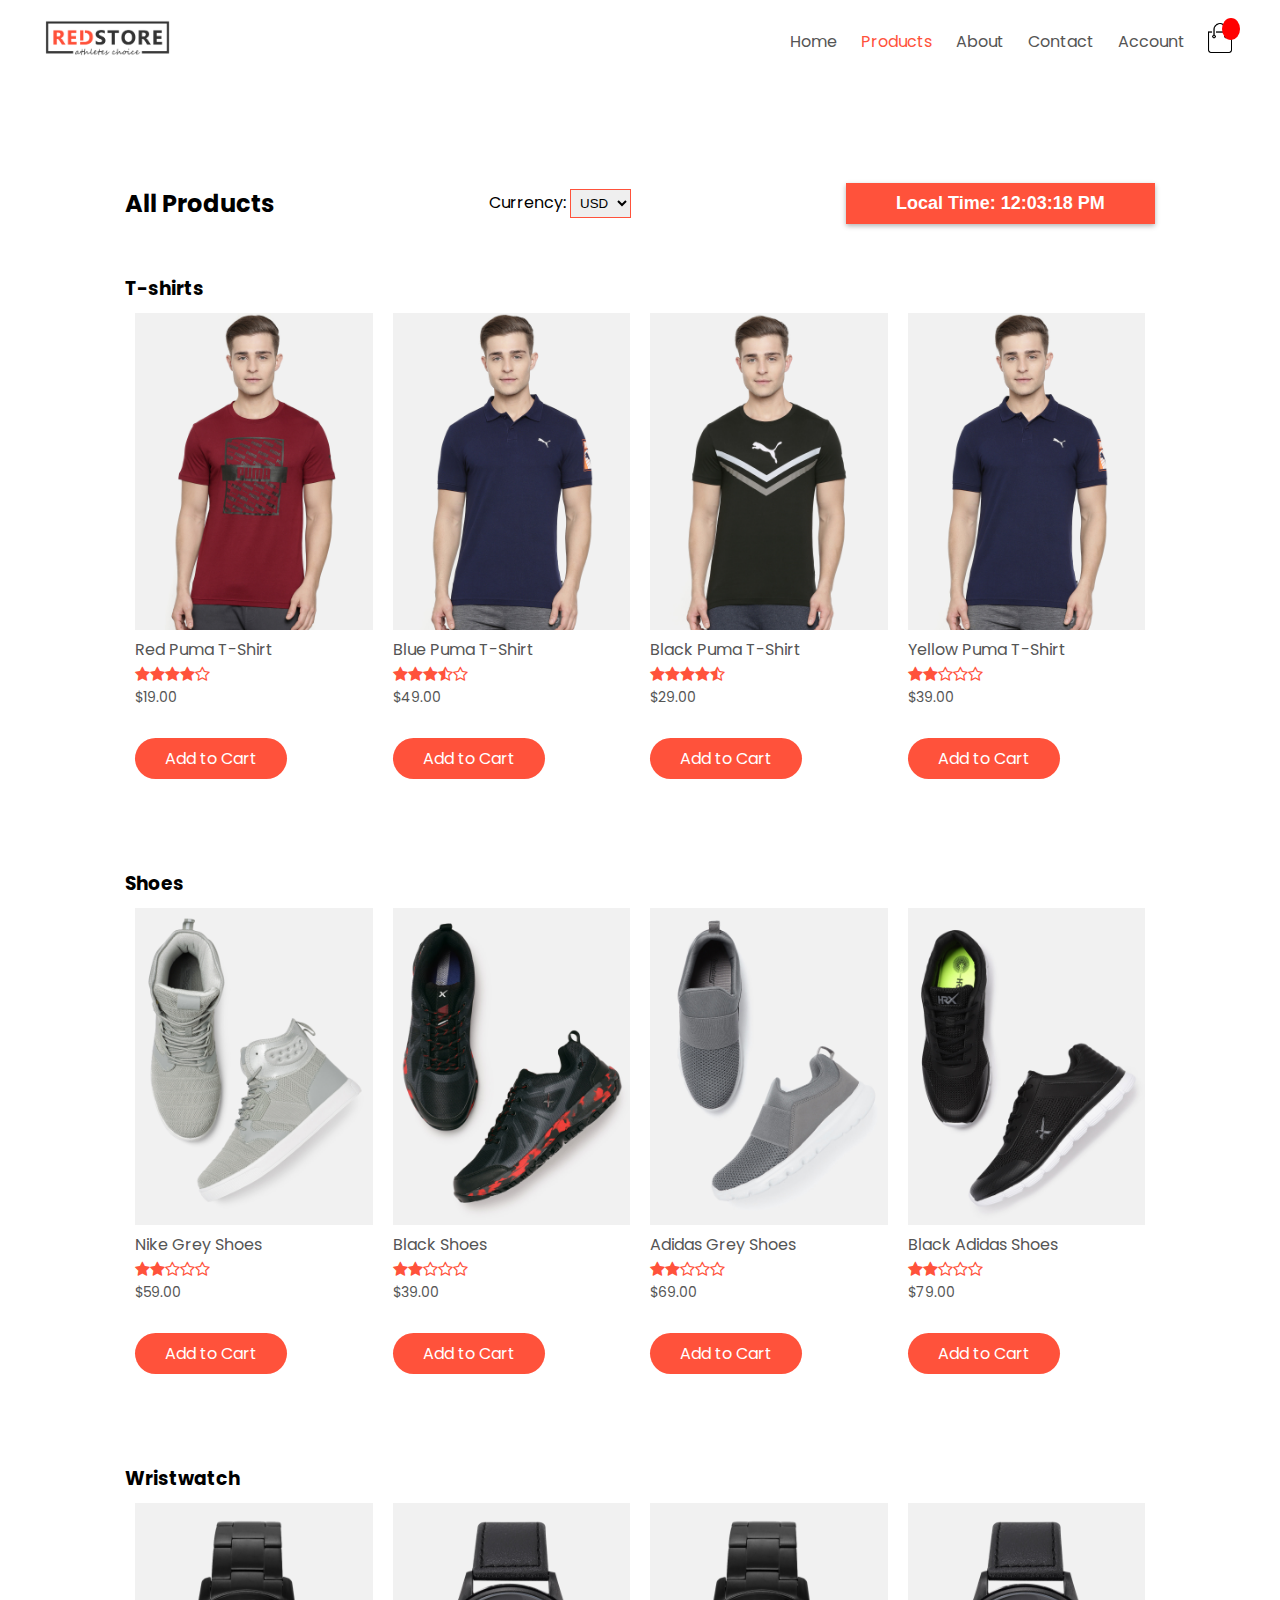
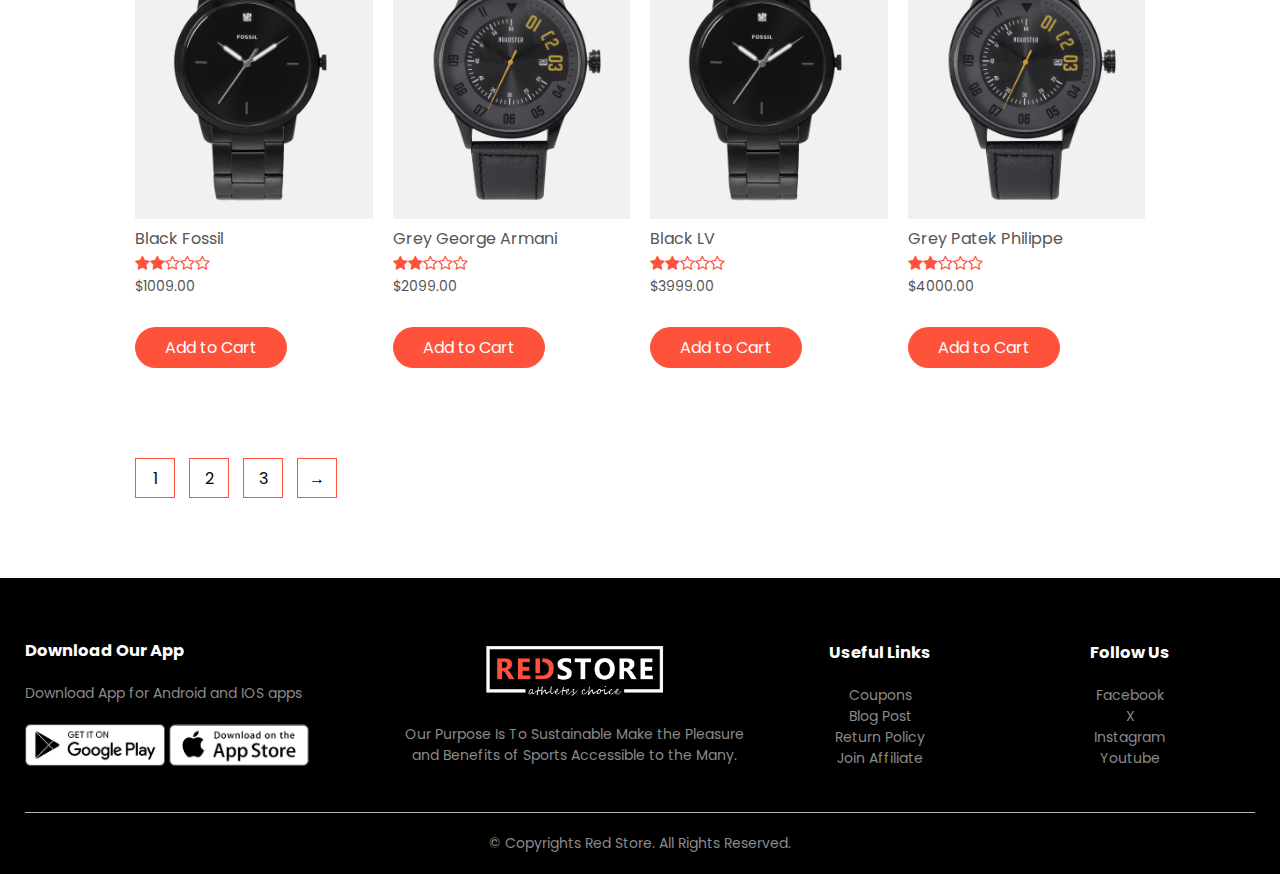
==== commit 6a95a677: "feat: add products in cart" ====
--- a/index.html
+++ b/index.html
@@ -19,7 +19,7 @@
                 <nav>
                     <ul id="MenuItems">
                         <li><a href="#">Home</a></li>
-                        <li><a href="index.html">Products</a></li>
+                        <li><a href="index.html" style="color: #ff523b">Products</a></li>
                         <li><a href="#">About</a></li>
                         <li><a href="#">Contact</a></li>
                         <li><a href="#">Account</a></li>
@@ -28,7 +28,7 @@
 
                 <div class="cart-icon-container">
                     <a href="cart.html">
-                        <img src="img/cart.png" alt="Cart" width="30px" height="30px">
+                        <img src="img/cart.png" id="cart" alt="Cart" width="30px" height="30px">
                         <span class="cart-counter" id="cartCounter"></span>
                     </a>
                 </div>
@@ -44,13 +44,15 @@
 
             <div class="row row-2">
                 <h2>All Products</h2>
-                <select>
-                    <option>CAD</option>
-                    <option>USD</option>
-                    <option>EUR</option>
-                    <option>ZAR</option>
-                    <option>BZR</option>
-                </select>
+                <div class="currency-selector">
+                    <label for="currency">Currency:</label>
+                    <select id="currency" name="currency">
+                        <option value="USD">USD</option>
+                        <option value="CAD">CAD</option>
+                        <option value="EUR">EUR</option>
+                        <option value="AOA">AOA</option>
+                    </select>
+                </div>
 
                 <div id="time-banner">
                     Local Time: <span id="local-time">--:--:--</span>
@@ -134,6 +136,7 @@
                 menuItems.style.maxHeight = "0px";
             }
         }
+
     </script>
     <script src="js/script.js"></script>
 </body>
--- a/css/style.css
+++ b/css/style.css
@@ -460,6 +460,36 @@
     text-align: right;
 }
 
+.cart-icon-container {
+    position: relative;
+    display: inline-block;
+}
+
+.cart-counter {
+    position: absolute;
+    top: -5px;
+    right: -5px;
+    background-color: red;
+    color: white;
+    border-radius: 50%;
+    padding: 2px 6px;
+    font-size: 12px;
+    width: 60%;
+    height: 60%;
+    /* display: none; /* Inicialmente escondido */
+}
+
+.cart-counter {
+    /* ... outros estilos ... */
+    animation: pulse 1.5s infinite;
+}
+
+@keyframes pulse {
+    0% { transform: scale(1); }
+    50% { transform: scale(1.2); }
+    100% { transform: scale(1); }
+}
+
 #time-banner {
     background-color: #ff523b; /* cinza escuro */
     color: #fff;
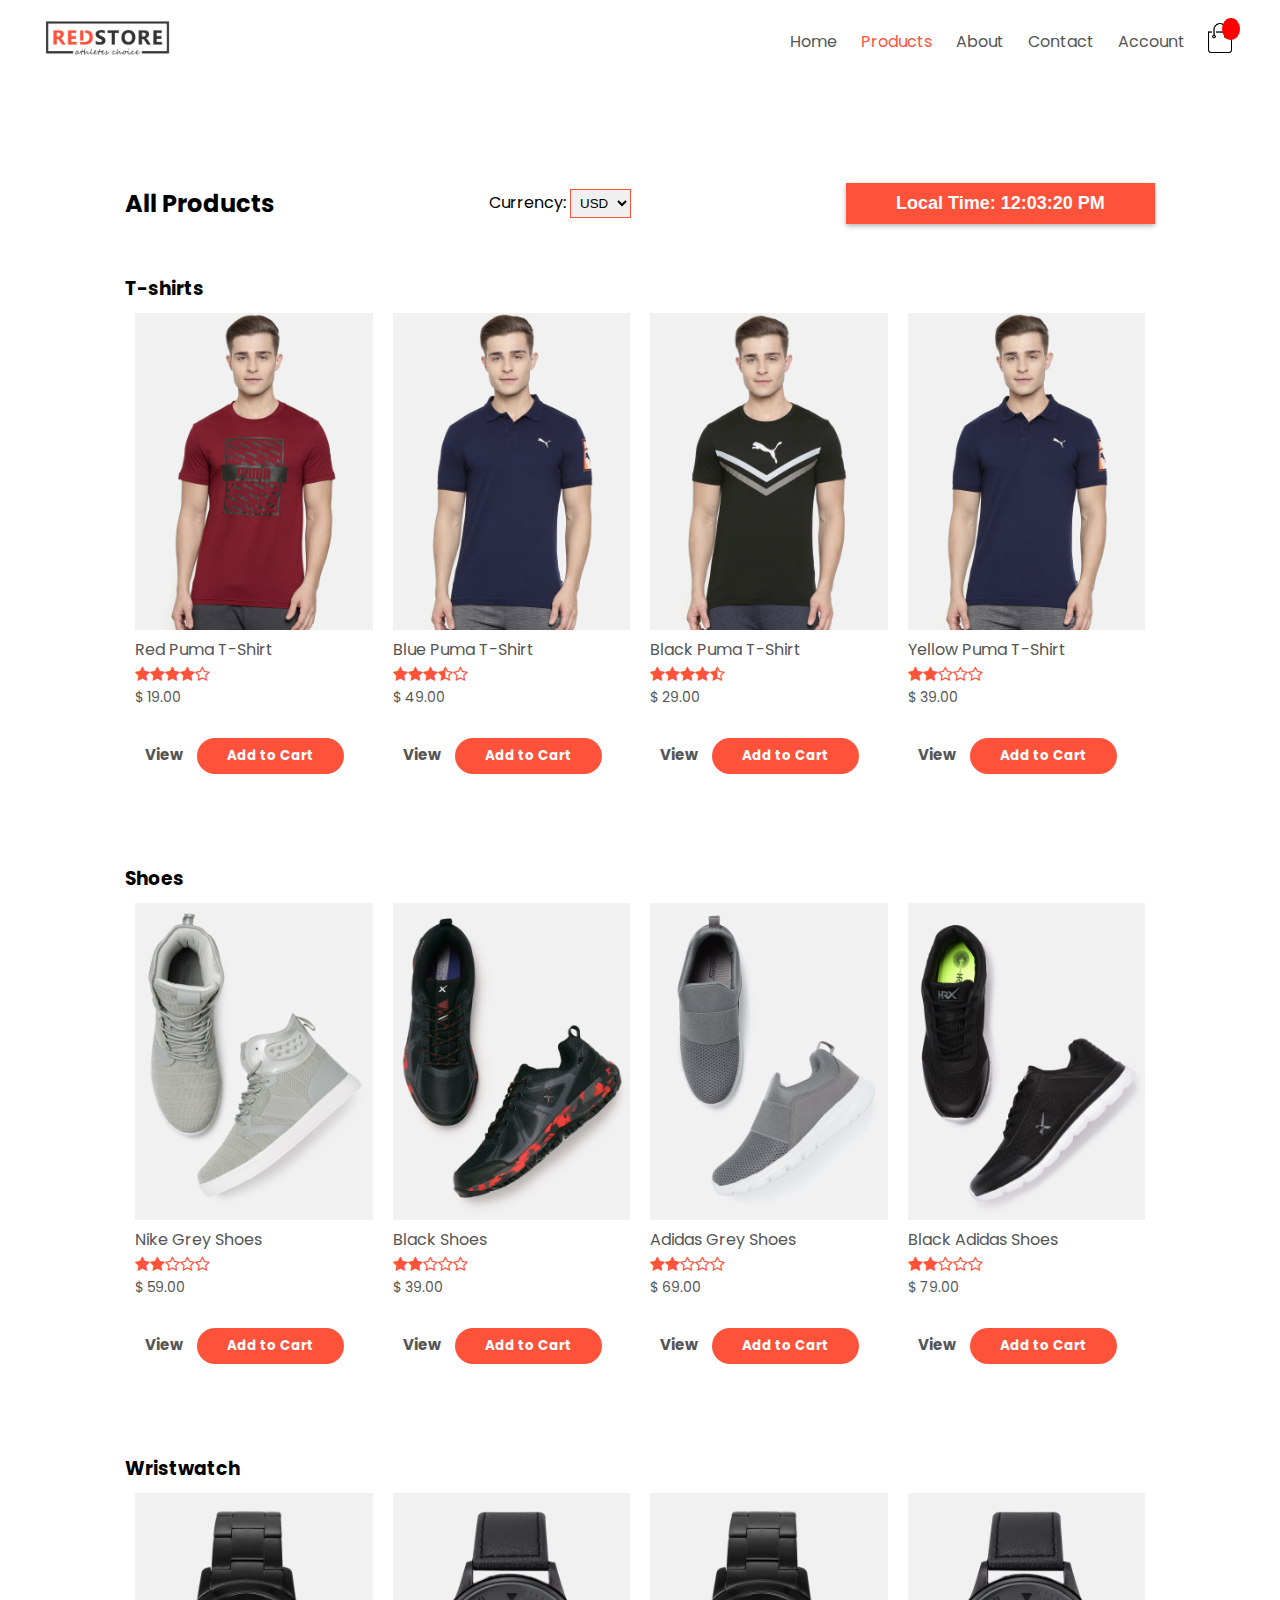
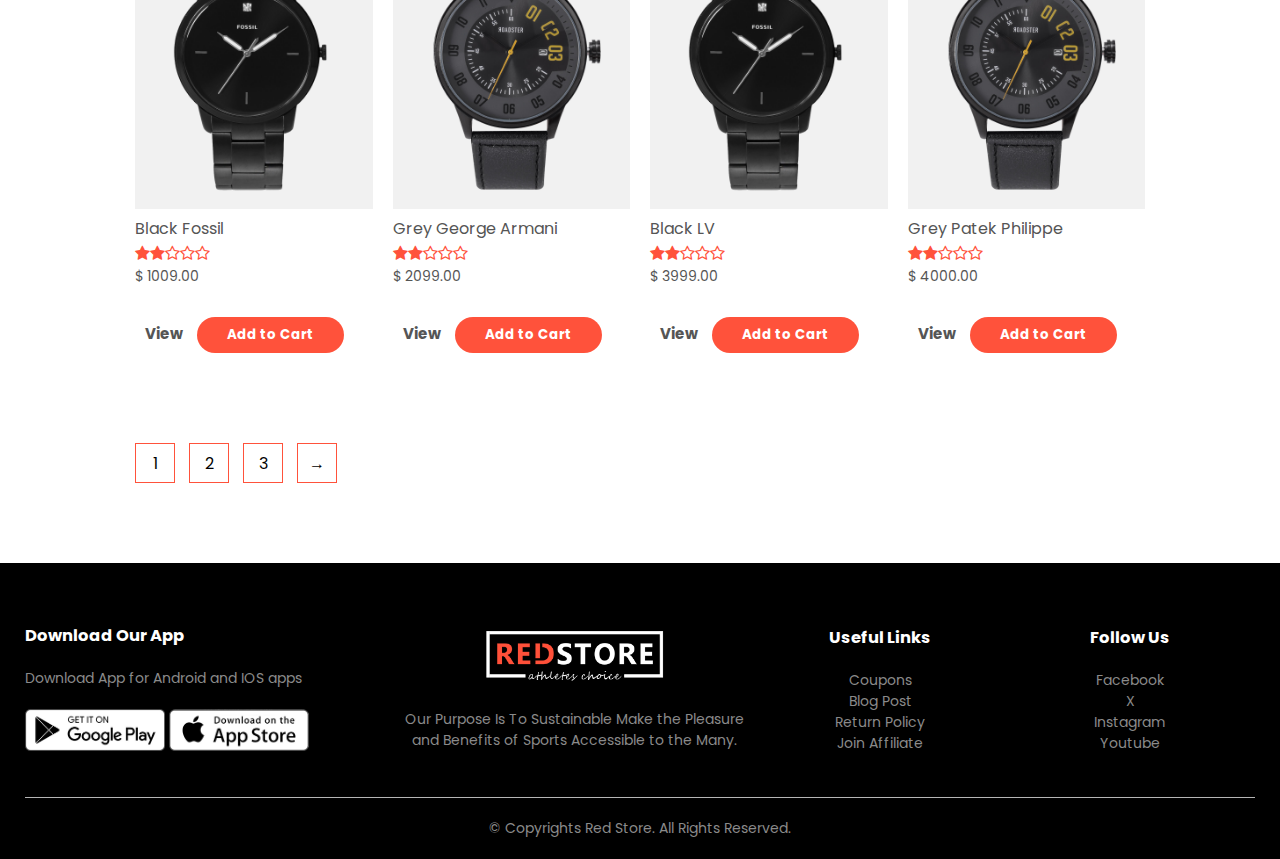
==== commit c0e078e5: "refactor: add comments and refactor functions" ====
--- a/index.html
+++ b/index.html
@@ -6,6 +6,7 @@
     <link rel="stylesheet" href="css/style.css">
     <link rel="stylesheet" href="https://fonts.googleapis.com/css2?family=Poppins:wght@300;400;500;600;700&display=swap">
     <link rel="stylesheet" href="https://stackpath.bootstrapcdn.com/font-awesome/4.7.0/css/font-awesome.min.css">
+    <script src="js/script.js"></script>
     <title>All Products - RedStore</title>
 </head>
 <body>
@@ -18,7 +19,7 @@
 
                 <nav>
                     <ul id="MenuItems">
-                        <li><a href="#">Home</a></li>
+                        <li><a href="index.html">Home</a></li>
                         <li><a href="index.html" style="color: #ff523b">Products</a></li>
                         <li><a href="#">About</a></li>
                         <li><a href="#">Contact</a></li>
@@ -126,7 +127,6 @@
     <script>
         //Open and Close menu
         var menuItems = document.querySelector('#MenuItems');
-        console.log(menuItems);
         menuItems.style.maxHeight = '0px';
 
         function menuToggle(){
@@ -137,7 +137,7 @@
             }
         }
 
+        window.addEventListener('DOMContentLoaded', initialize);
     </script>
-    <script src="js/script.js"></script>
 </body>
 </html>--- a/css/style.css
+++ b/css/style.css
@@ -82,6 +82,27 @@
     margin: 30px 0;
     border-radius: 30px;
     transition: ease-in 0.5s;
+}
+
+button{
+    border: none;
+    cursor: pointer;
+    outline: none;
+    margin-left: 10px;
+    font-weight: bold;
+    font-family: 'Poppins', sans-serif;
+}
+
+.view{
+    margin-right: 10px;
+    cursor: pointer;
+    color: #555;
+    font-size: 15px;
+    background: white;
+}
+
+.view:hover{
+    color: #ff523b;
 }
 .btn:hover{
     background: #563434;
@@ -476,7 +497,10 @@
     font-size: 12px;
     width: 60%;
     height: 60%;
-    /* display: none; /* Inicialmente escondido */
+}
+
+.cart-counter .hidden {
+    display: none;
 }
 
 .cart-counter {
@@ -503,6 +527,149 @@
     z-index: 1000;
     box-shadow: 0 2px 5px rgba(0,0,0,0.3);
 }
+
+.input-quantity {
+    width: 90px;
+    padding: 6px 10px;
+    font-size: 16px;
+    font-weight: 500;
+    text-align: center;
+    border: 1px solid #ccc;
+    border-radius: 8px;
+    background-color: #f9f9f9;
+    transition: border-color 0.3s ease, box-shadow 0.3s ease;
+}
+
+.input-quantity:focus {
+    outline: none;
+    border-color: #007bff;
+    box-shadow: 0 0 0 3px rgba(0, 123, 255, 0.2);
+}
+
+.input-quantity::-webkit-inner-spin-button,
+.input-quantity::-webkit-outer-spin-button {
+    opacity: 0.5;
+}
+
+.remove-item{
+    background: white;
+    color: #ff523b;
+}
+
+.empty-cart-message {
+    text-align: center;
+    color: #888;
+    font-size: 1.2rem;
+    margin-top: 2rem;
+}
+
+/* Estilo para o formulário de avaliação */
+.review-form {
+    margin: 30px 0;
+    padding: 20px;
+    background: #f9f9f9;
+    border-radius: 8px;
+}
+
+.star-rating {
+    margin: 10px 0;
+    font-size: 24px;
+}
+
+.star-rating .star {
+    color: #ccc;
+    cursor: pointer;
+    transition: color 0.2s;
+}
+
+.star-rating .star:hover,
+.star-rating .star.active {
+    color: #ffc107;
+}
+
+.form-group {
+    margin: 15px 0;
+}
+
+.form-group label {
+    display: block;
+    margin-bottom: 5px;
+    font-weight: bold;
+}
+
+.form-group textarea,
+.form-group input[type="text"] {
+    width: 100%;
+    padding: 8px;
+    border: 1px solid #ddd;
+    border-radius: 4px;
+}
+
+/* Estilo para a lista de avaliações */
+.reviews-list {
+    margin-top: 20px;
+}
+
+.review {
+    padding: 15px;
+    margin-bottom: 15px;
+    border-bottom: 1px solid #eee;
+}
+
+.review-top {
+    display: flex;
+    gap: 10px;
+    align-items: center;
+}
+
+
+.review-header {
+    display: flex;
+    justify-content: space-between;
+    align-items: center;
+    margin-bottom: 10px;
+    flex-wrap: wrap;
+}
+.reviewer-name {
+    font-weight: bold;
+}
+
+.review-date {
+    color: #777;
+    font-size: 0.9em;
+}
+
+.review-rating {
+    color: #ffc107;
+    font-size: 16px;
+}
+
+.review-text {
+    line-height: 1.5;
+    margin-top: 5px;
+}
+
+.average-rating {
+    color: #ffc107;
+    font-size: 24px;
+    display: inline-block;
+}
+
+.rating-count {
+    color: #777;
+    margin-left: 5px;
+}
+
+.star-rating {
+    font-size: 2rem;
+    color: #ccc;
+    cursor: pointer;
+}
+
+.star-rating .star.selected {
+    color: gold;
+}
+
 /*-----------Media Query For Menu----------*/
 
 @media only screen and (max-width: 800px){
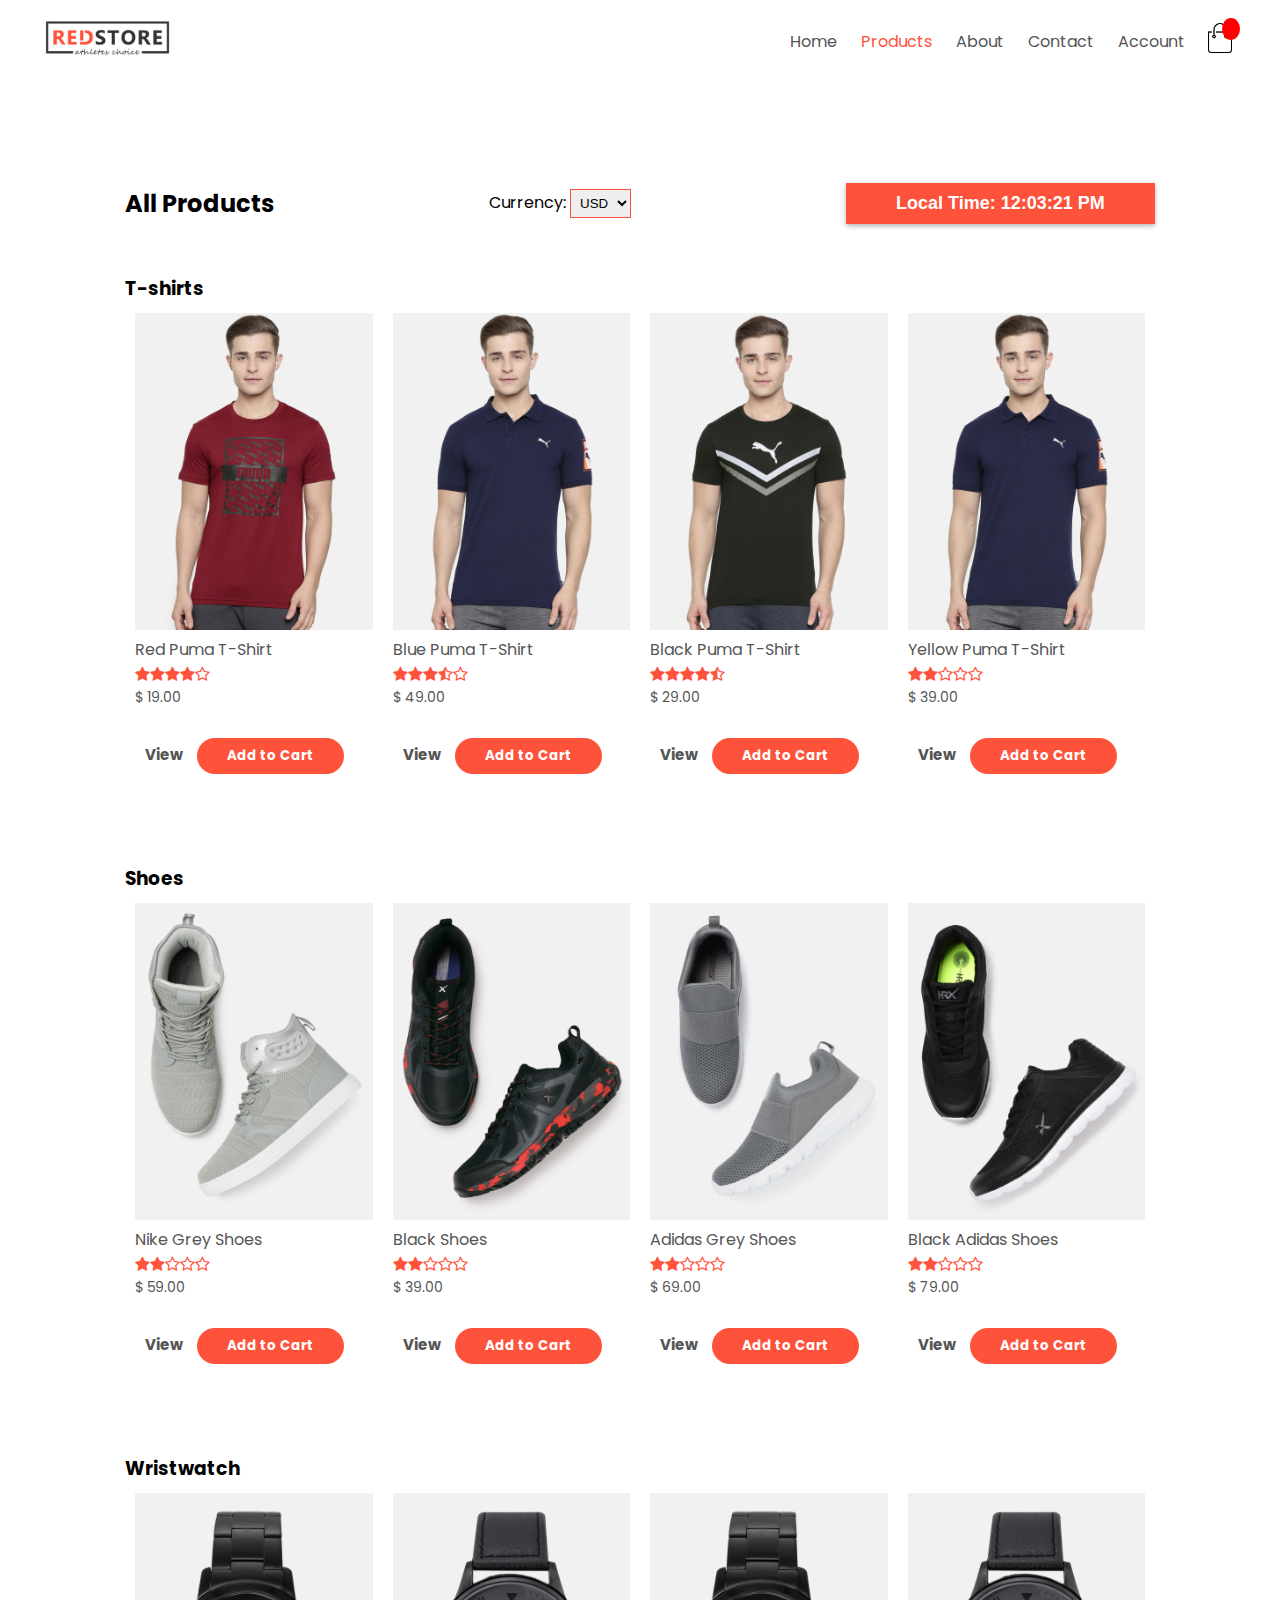
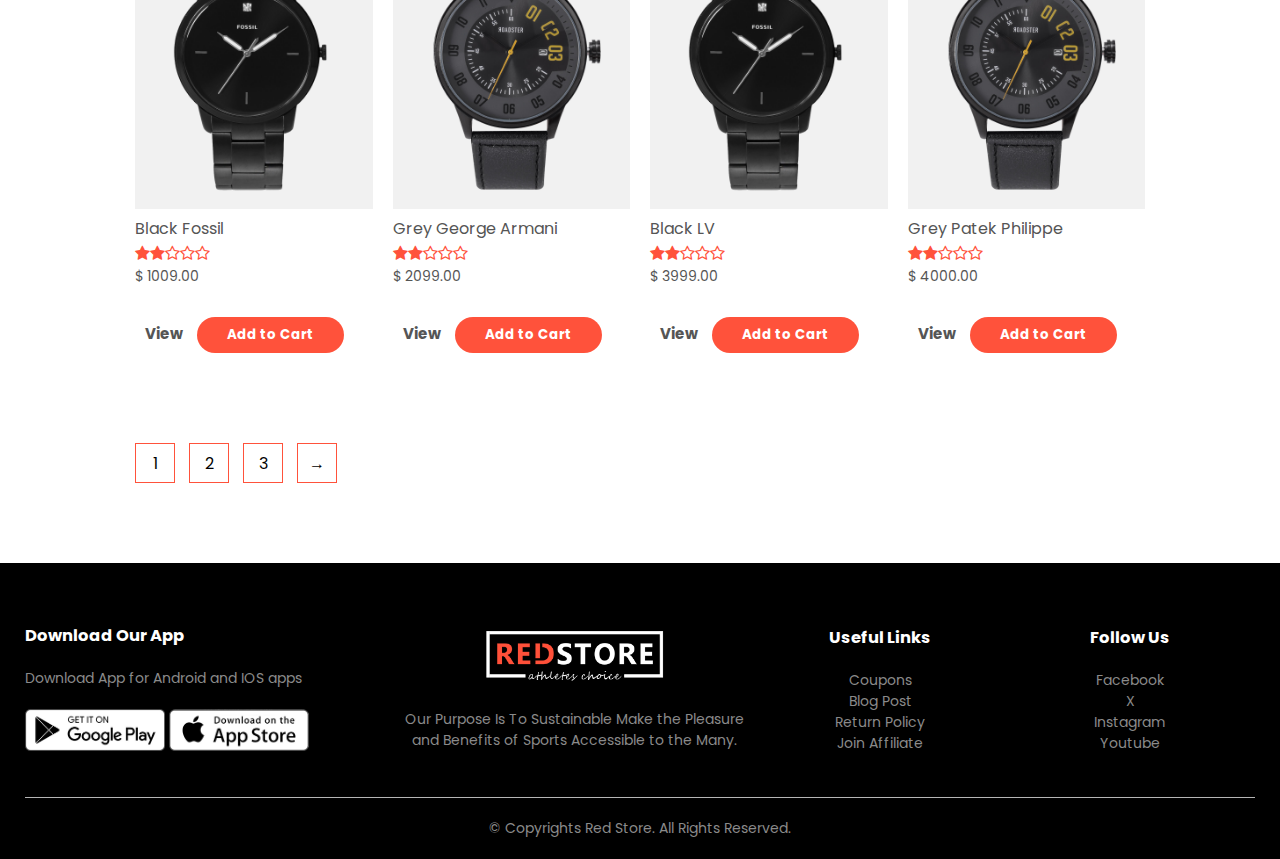
==== commit afe7bfef: "refactor: add comments and refactor functions" ====
--- a/index.html
+++ b/index.html
@@ -125,10 +125,10 @@
     </footer>
 
     <script>
-        //Open and Close menu
+
         var menuItems = document.querySelector('#MenuItems');
         menuItems.style.maxHeight = '0px';
-
+        //Open and Close menu
         function menuToggle(){
             if (menuItems.style.maxHeight === "0px"){
                 menuItems.style.maxHeight = "200px";
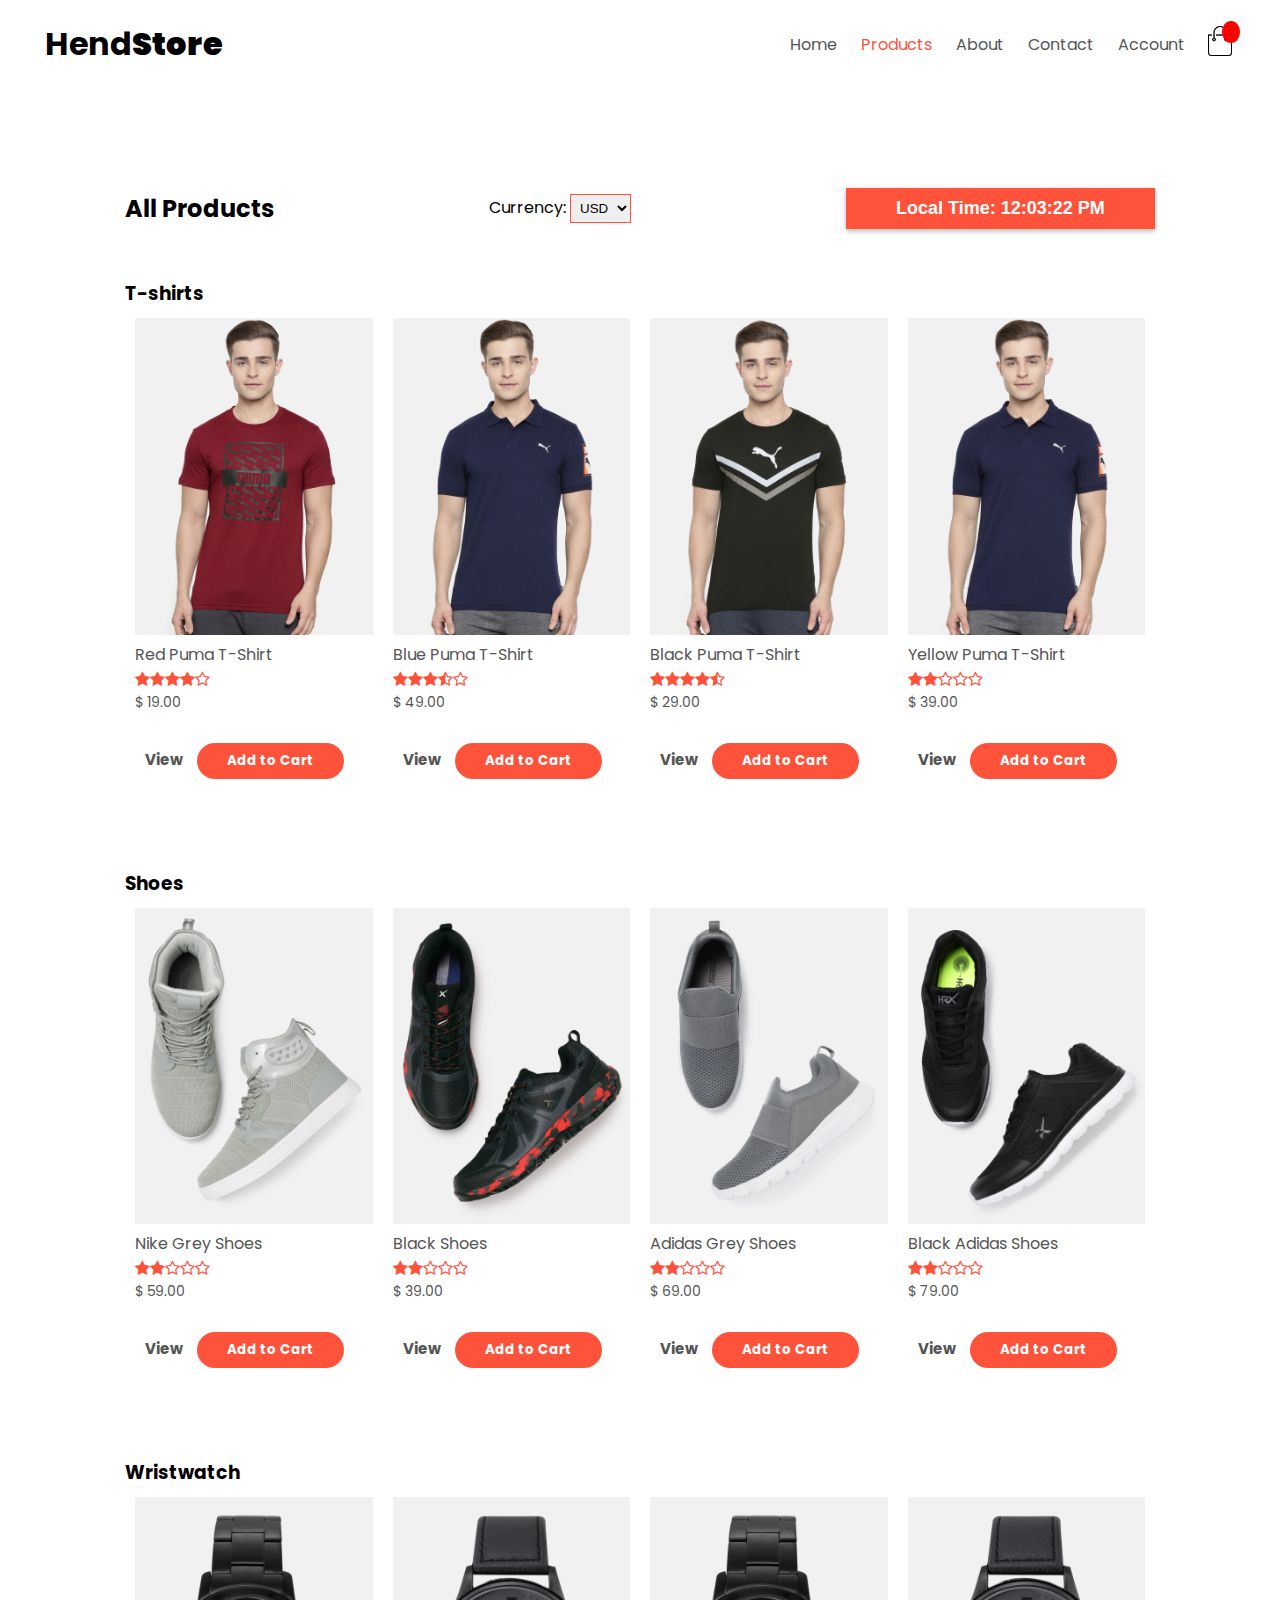
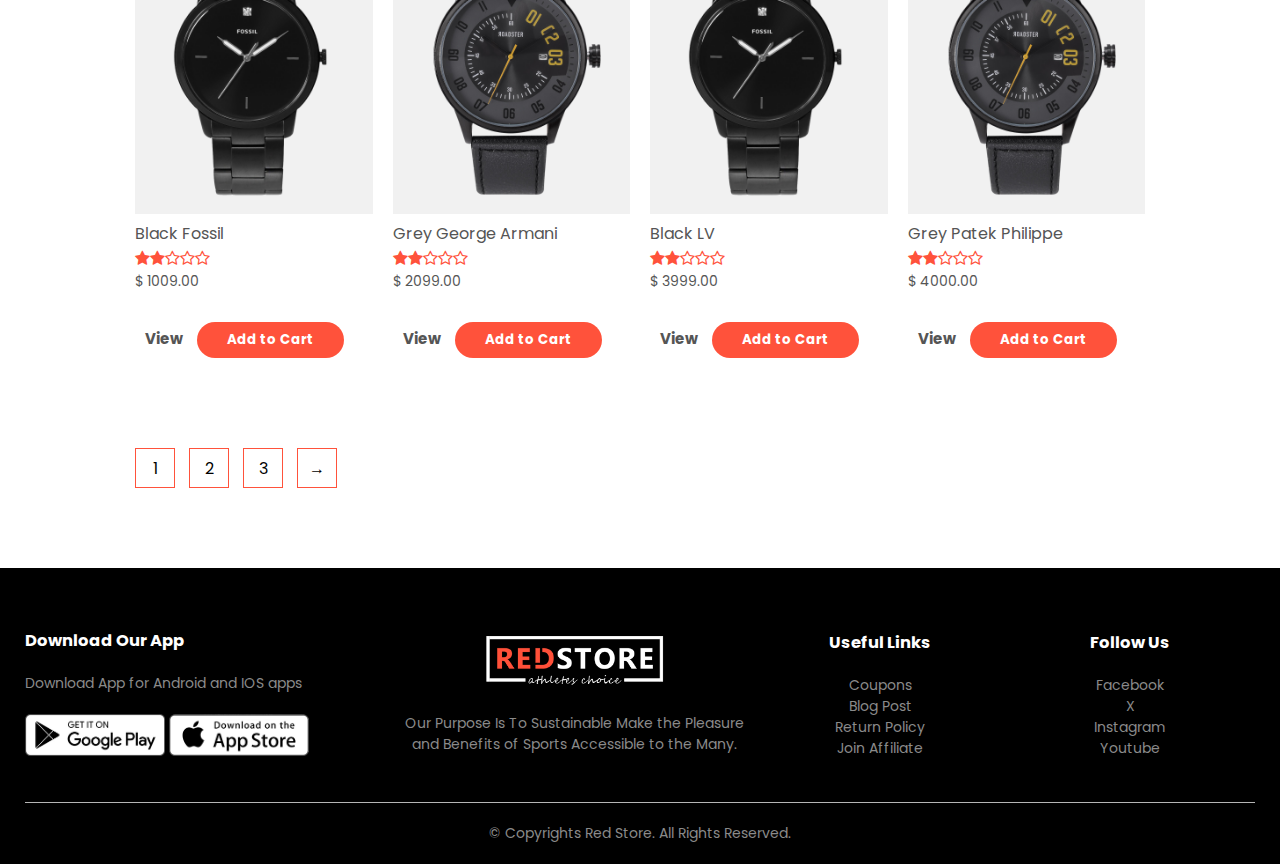
==== commit 33093237: "chore: update logo style" ====
--- a/index.html
+++ b/index.html
@@ -14,7 +14,7 @@
         <div class="container">
             <div class="navbar">
                 <div class="logo">
-                    <img src="img/logo.png" alt="Logo Image" width="125px">
+                    <h1 width="125px">Hend<strong>Store</strong></h1>
                 </div>
 
                 <nav>
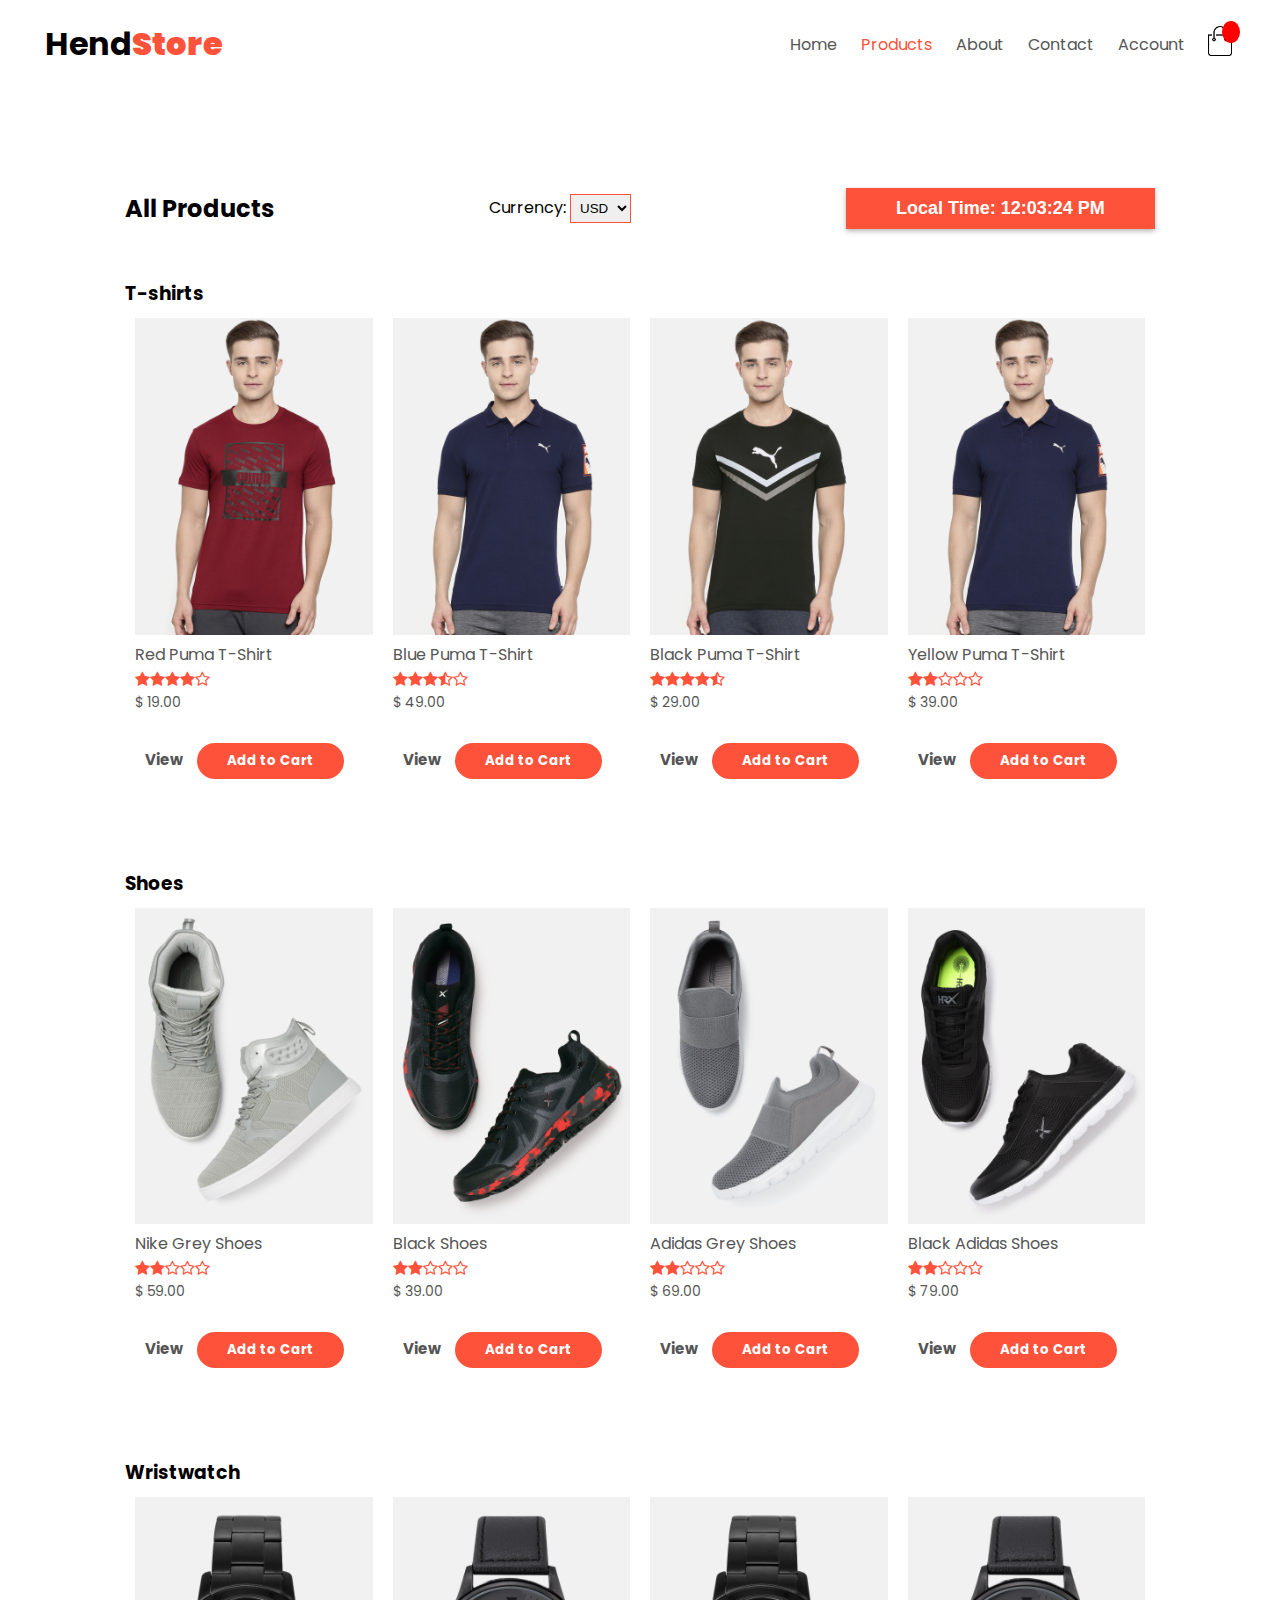
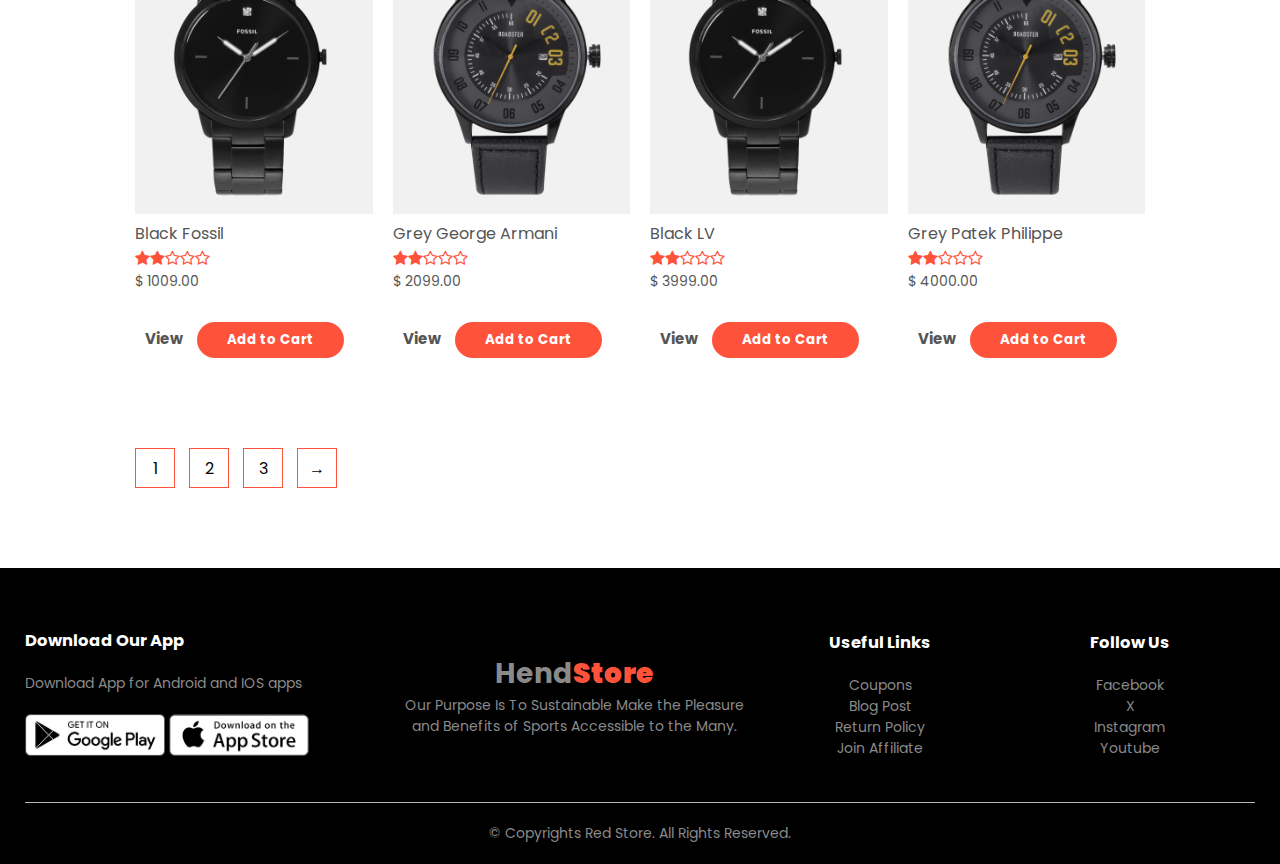
==== commit aba45fc3: "chore: update logo style" ====
--- a/index.html
+++ b/index.html
@@ -95,7 +95,7 @@
                 </div>
 
                 <div class="footer-col-2">
-                    <img src="img/logo-white.png" alt="">
+                    <h1 width="125px" class="logo">Hend<strong class="logo-footer">Store</strong></h1>
                     <p>Our Purpose Is To Sustainable Make the Pleasure and Benefits of Sports Accessible to the Many.</p>
                 </div>
 
--- a/css/style.css
+++ b/css/style.css
@@ -303,7 +303,9 @@
 ul{
     list-style-type: none;
 }
-
+.logo strong{
+    color: #ff523b;
+}
 .app-logo{
     margin-top: 20px;
 }
